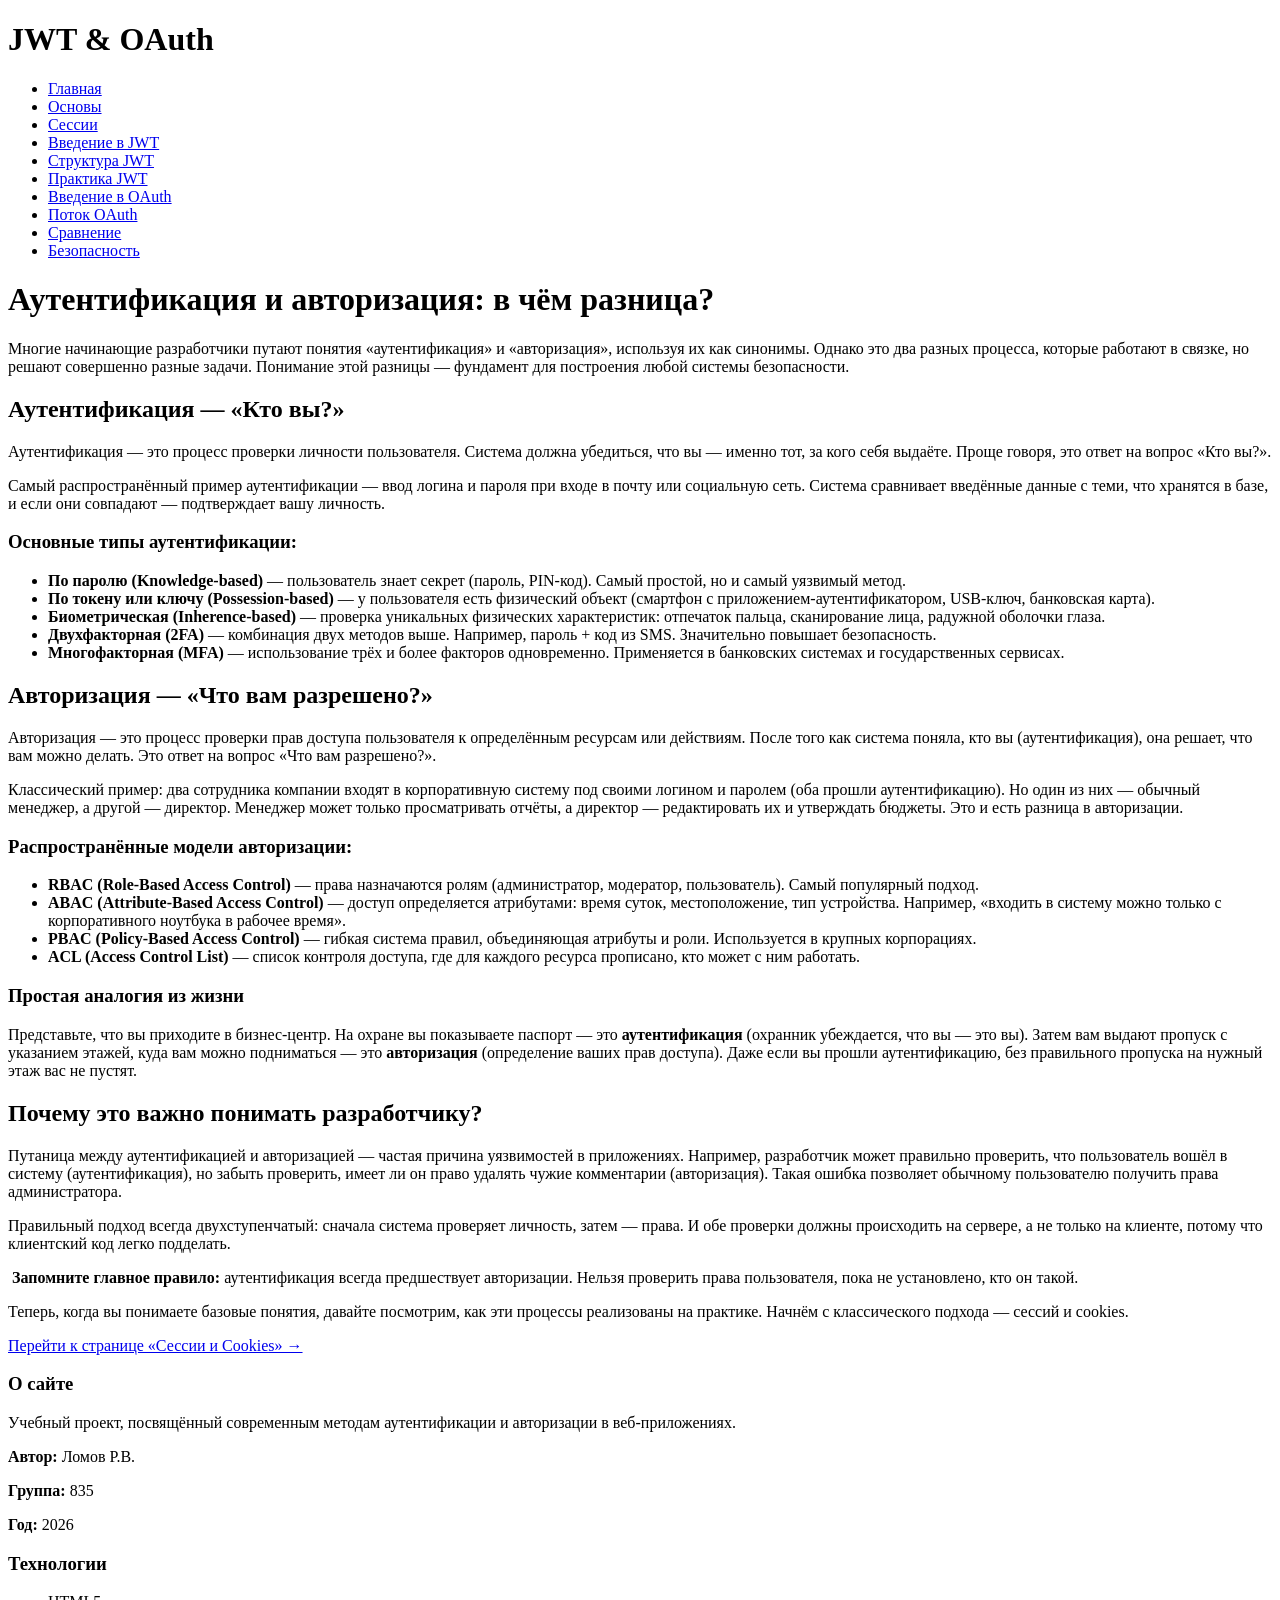
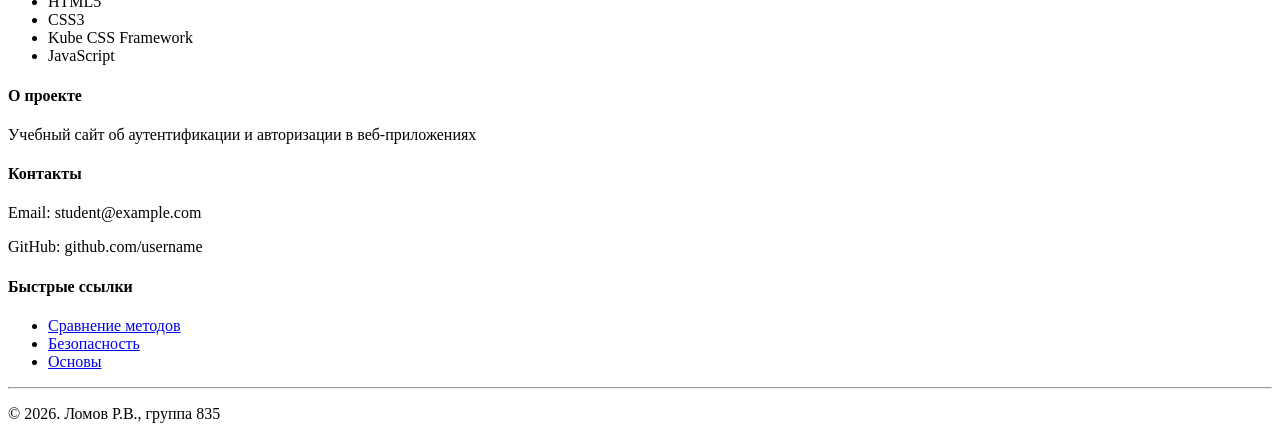
==== pages/basics.html @ 37af4cee "Add files via upload" ====
<!DOCTYPE html>
<html lang="ru">
<head>
    <meta charset="UTF-8">
    <meta name="viewport" content="width=device-width, initial-scale=1.0">
    <title>Основы: Аутентификация vs Авторизация</title>
    <!-- Фреймворк Kube -->
    <link rel="stylesheet" href="../css/kube.min.css">
    <!-- Наши кастомные стили -->
    <link rel="stylesheet" href="../css/style.css">
</head> 
<body>

    <!-- ========== ШАПКА САЙТА ========== -->
    <header class="site-header">
        <div class="container">
            <h1 class="site-logo">JWT & OAuth</h1>
            <nav class="main-nav">
                <ul class="unstyled nav-menu">
                    <li><a href="../index.html">Главная</a></li>
                    <li><a href="basics.html" class="active">Основы</a></li>
                    <li><a href="sessions.html">Сессии</a></li>
                    <li><a href="jwt-intro.html">Введение в JWT</a></li>
                    <li><a href="jwt-structure.html">Структура JWT</a></li>
                    <li><a href="jwt-practice.html">Практика JWT</a></li>
                    <li><a href="oauth-intro.html">Введение в OAuth</a></li>
                    <li><a href="oauth-flow.html">Поток OAuth</a></li>
                    <li><a href="comparison.html">Сравнение</a></li>
                    <li><a href="security.html">Безопасность</a></li>
                </ul>
            </nav>
        </div>
    </header>

    <!-- ========== ОСНОВНОЙ КОНТЕНТ ========== -->
    <div class="container">
        <div class="row">
            
            <!-- col-9 — 75% ширины (Kube) -->
            <main class="col-9">
                
                <h1>Аутентификация и авторизация: в чём разница?</h1>
                
                <p>Многие начинающие разработчики путают понятия «аутентификация» и «авторизация», используя их как синонимы. Однако это два разных процесса, которые работают в связке, но решают совершенно разные задачи. Понимание этой разницы — фундамент для построения любой системы безопасности.</p>

                <!-- h2 с классом h2 из Kube для меньшего размера -->
                <h2 class="h2">Аутентификация — «Кто вы?»</h2>
                
                <p>Аутентификация — это процесс проверки личности пользователя. Система должна убедиться, что вы — именно тот, за кого себя выдаёте. Проще говоря, это ответ на вопрос «Кто вы?».</p>
                
                <p>Самый распространённый пример аутентификации — ввод логина и пароля при входе в почту или социальную сеть. Система сравнивает введённые данные с теми, что хранятся в базе, и если они совпадают — подтверждает вашу личность.</p>

                <h3 class="h4">Основные типы аутентификации:</h3>
                
                <!-- unstyled убирает маркеры, но мы их оставим для читаемости -->
                <ul>
                    <li><strong>По паролю (Knowledge-based)</strong> — пользователь знает секрет (пароль, PIN-код). Самый простой, но и самый уязвимый метод.</li>
                    <li><strong>По токену или ключу (Possession-based)</strong> — у пользователя есть физический объект (смартфон с приложением-аутентификатором, USB-ключ, банковская карта).</li>
                    <li><strong>Биометрическая (Inherence-based)</strong> — проверка уникальных физических характеристик: отпечаток пальца, сканирование лица, радужной оболочки глаза.</li>
                    <li><strong>Двухфакторная (2FA)</strong> — комбинация двух методов выше. Например, пароль + код из SMS. Значительно повышает безопасность.</li>
                    <li><strong>Многофакторная (MFA)</strong> — использование трёх и более факторов одновременно. Применяется в банковских системах и государственных сервисах.</li>
                </ul>

                <h2 class="h2">Авторизация — «Что вам разрешено?»</h2>
                
                <p>Авторизация — это процесс проверки прав доступа пользователя к определённым ресурсам или действиям. После того как система поняла, кто вы (аутентификация), она решает, что вам можно делать. Это ответ на вопрос «Что вам разрешено?».</p>
                
                <p>Классический пример: два сотрудника компании входят в корпоративную систему под своими логином и паролем (оба прошли аутентификацию). Но один из них — обычный менеджер, а другой — директор. Менеджер может только просматривать отчёты, а директор — редактировать их и утверждать бюджеты. Это и есть разница в авторизации.</p>

                <h3 class="h4">Распространённые модели авторизации:</h3>
                
                <ul>
                    <li><strong>RBAC (Role-Based Access Control)</strong> — права назначаются ролям (администратор, модератор, пользователь). Самый популярный подход.</li>
                    <li><strong>ABAC (Attribute-Based Access Control)</strong> — доступ определяется атрибутами: время суток, местоположение, тип устройства. Например, «входить в систему можно только с корпоративного ноутбука в рабочее время».</li>
                    <li><strong>PBAC (Policy-Based Access Control)</strong> — гибкая система правил, объединяющая атрибуты и роли. Используется в крупных корпорациях.</li>
                    <li><strong>ACL (Access Control List)</strong> — список контроля доступа, где для каждого ресурса прописано, кто может с ним работать.</li>
                </ul>

                <!-- bg-highlight — светло-голубой фон (Kube) -->
                <div class="info-box bg-highlight">
                    <h3 class="h5">Простая аналогия из жизни</h3>
                    <p>Представьте, что вы приходите в бизнес-центр. На охране вы показываете паспорт — это <strong>аутентификация</strong> (охранник убеждается, что вы — это вы). Затем вам выдают пропуск с указанием этажей, куда вам можно подниматься — это <strong>авторизация</strong> (определение ваших прав доступа). Даже если вы прошли аутентификацию, без правильного пропуска на нужный этаж вас не пустят.</p>
                </div>

                <h2 class="h2">Почему это важно понимать разработчику?</h2>
                
                <p>Путаница между аутентификацией и авторизацией — частая причина уязвимостей в приложениях. Например, разработчик может правильно проверить, что пользователь вошёл в систему (аутентификация), но забыть проверить, имеет ли он право удалять чужие комментарии (авторизация). Такая ошибка позволяет обычному пользователю получить права администратора.</p>
                
                <p>Правильный подход всегда двухступенчатый: сначала система проверяет личность, затем — права. И обе проверки должны происходить на сервере, а не только на клиенте, потому что клиентский код легко подделать.</p>

                <!-- message error — красный блок предупреждения (Kube) -->
                <div class="message error">
                    <strong>️ Запомните главное правило:</strong> аутентификация всегда предшествует авторизации. Нельзя проверить права пользователя, пока не установлено, кто он такой.
                </div>

                <p>Теперь, когда вы понимаете базовые понятия, давайте посмотрим, как эти процессы реализованы на практике. Начнём с классического подхода — сессий и cookies.</p>
                
                <!-- button primary — синяя кнопка (Kube) -->
                <p><a href="sessions.html" class="button primary">Перейти к странице «Сессии и Cookies» →</a></p>
                
            </main>

            <!-- col-3 — 25% ширины (Kube) -->
            <aside class="col-3 sidebar">
                
                <div class="sidebar-block">
                    <h3 class="h5">О сайте</h3>
                    <p class="small">Учебный проект, посвящённый современным методам аутентификации и авторизации в веб-приложениях.</p>
                    <p class="small"><strong>Автор:</strong> Ломов Р.В.</p>
                    <p class="small"><strong>Группа:</strong> 835</p>
                    <p class="small"><strong>Год:</strong> 2026</p>
                </div>

                <div class="sidebar-block">
                    <h3 class="h5">Технологии</h3>
                    <ul class="unstyled sidebar-nav">
                        <li>HTML5</li>
                        <li>CSS3</li>
                        <li>Kube CSS Framework</li>
                        <li>JavaScript</li>
                    </ul>
                </div>
                
            </aside>

        </div>
    </div>

    <!-- ========== ПОДВАЛ САЙТА ========== -->
    <footer class="site-footer">
        <div class="container">
            <div class="row">
                <div class="col-4">
                    <h4>О проекте</h4>
                    <p>Учебный сайт об аутентификации и авторизации в веб-приложениях</p>
                </div>
                <div class="col-4">
                    <h4>Контакты</h4>
                    <p>Email: student@example.com</p>
                    <p>GitHub: github.com/username</p>
                </div>
                <div class="col-4">
                    <h4>Быстрые ссылки</h4>
                    <ul class="unstyled">
                        <li><a href="comparison.html">Сравнение методов</a></li>
                        <li><a href="security.html">Безопасность</a></li>
                        <li><a href="basics.html">Основы</a></li>
                    </ul>
                </div>
            </div>
            <hr>
            <p class="text-center small">&copy; 2026. Ломов Р.В., группа 835</p>
        </div>
    </footer>

    <script src="../js/main.js"></script>

</body>
</html>
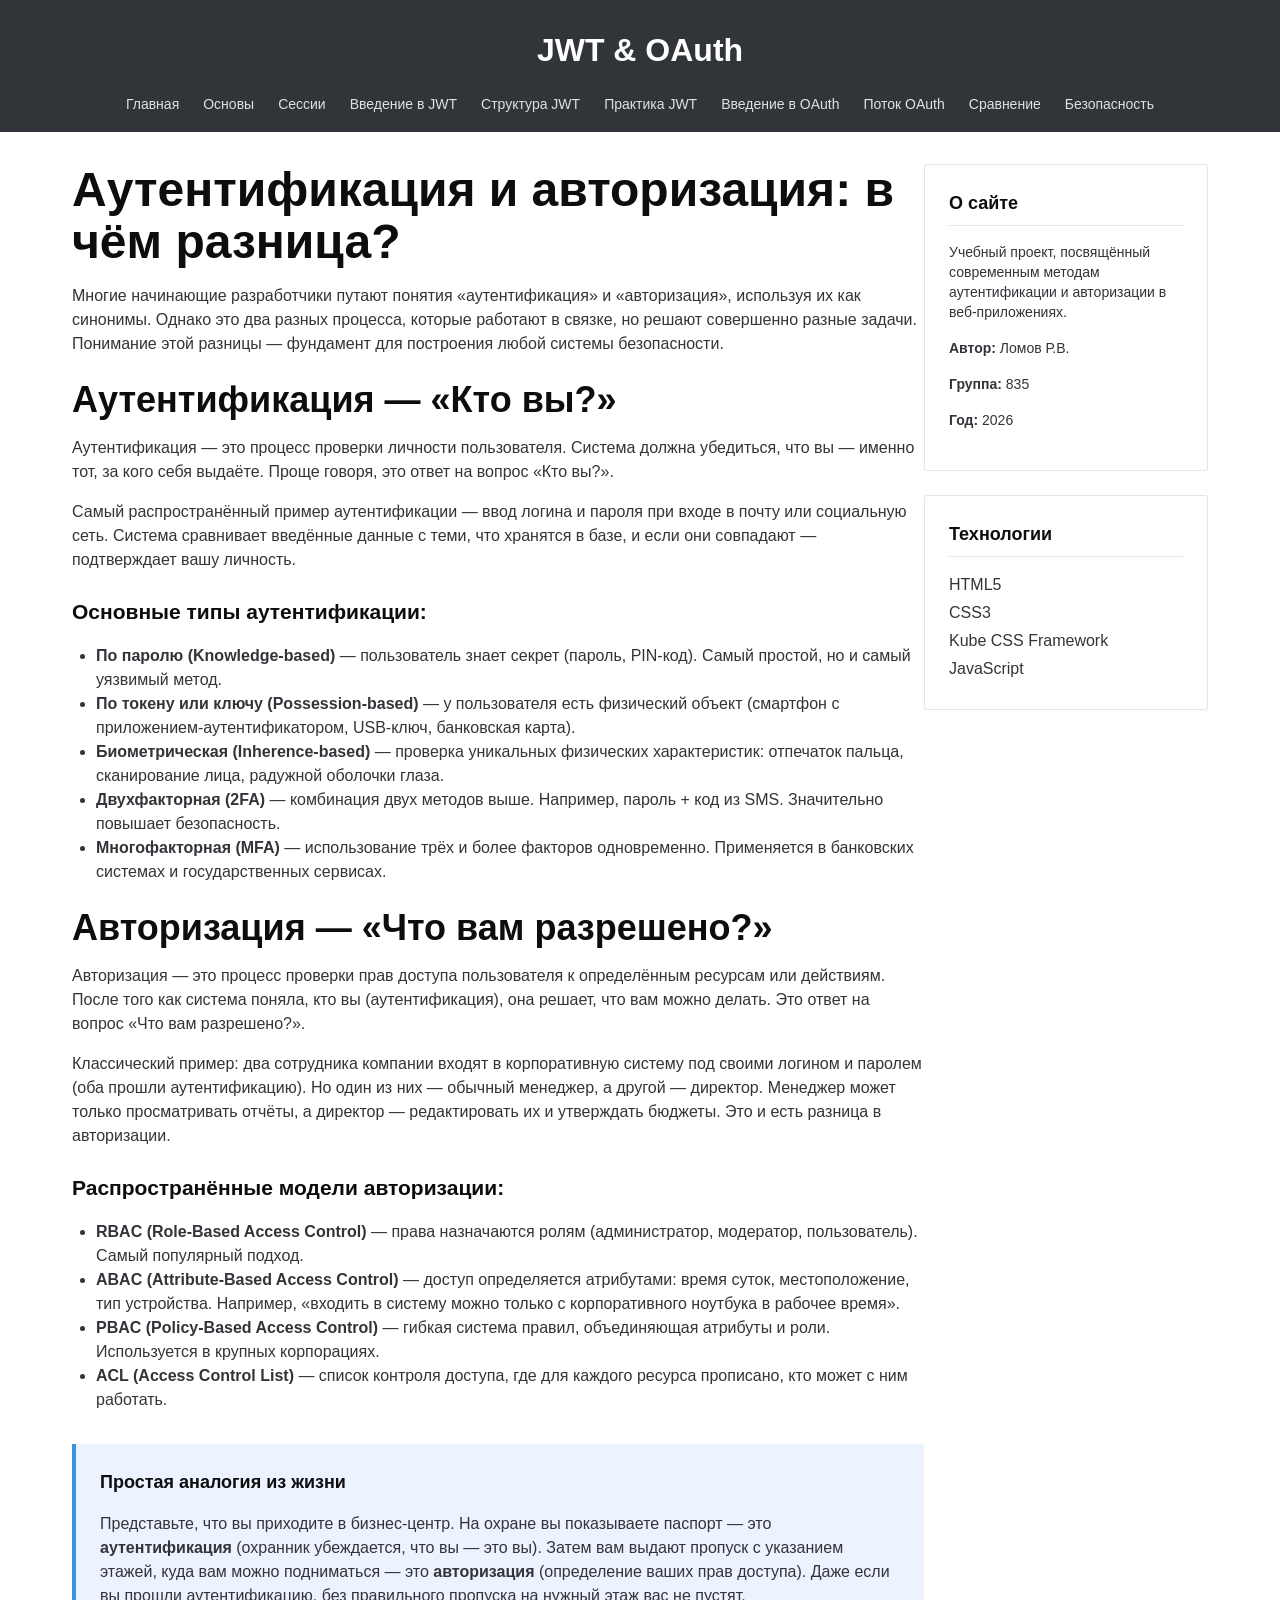
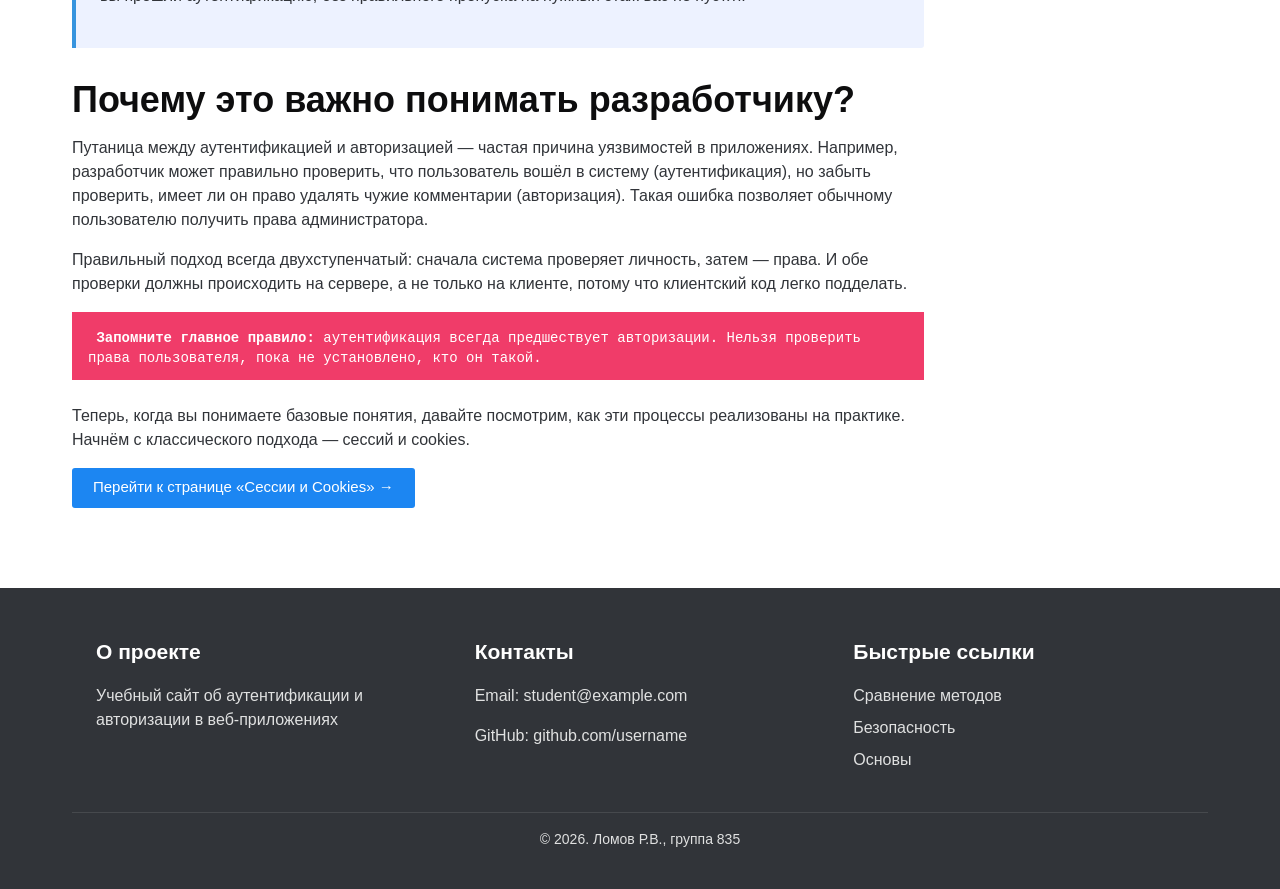
==== commit 7c2bd921: "Add files via upload" ====
--- a/pages/basics.html
+++ b/pages/basics.html
@@ -15,10 +15,18 @@
     <header class="site-header">
         <div class="container">
             <h1 class="site-logo">JWT & OAuth</h1>
-            <nav class="main-nav">
+            
+            <!-- Кнопка бургер-меню (видна только на мобильных) -->
+            <button class="menu-toggle" id="menuToggle" aria-label="Меню">
+                <span></span>
+                <span></span>
+                <span></span>
+            </button>
+            
+            <nav class="main-nav" id="mainNav">
                 <ul class="unstyled nav-menu">
                     <li><a href="../index.html">Главная</a></li>
-                    <li><a href="basics.html" class="active">Основы</a></li>
+                    <li><a href="basics.html">Основы</a></li>
                     <li><a href="sessions.html">Сессии</a></li>
                     <li><a href="jwt-intro.html">Введение в JWT</a></li>
                     <li><a href="jwt-structure.html">Структура JWT</a></li>
--- a/css/kube.min.css
+++ b/css/kube.min.css
@@ -0,0 +1 @@
+.button,body,button,h1,h1.title,h2,h3,h4,h5,h6{font-family:Arial,"Helvetica Neue",Helvetica,sans-serif}hr,iframe{border:none}cite,figcaption,var{opacity:.6}figure pre,kbd{border:1px solid rgba(0,0,0,.1)}.dropdown ul,nav ol,nav ul,ul.unstyled,ul.unstyled ul{list-style:none}audio,img,table,video{max-width:100%}input,select,td.align-middle,textarea,tr.align-middle td{vertical-align:middle}html{box-sizing:border-box}*,:after,:before{box-sizing:inherit}*{margin:0;padding:0;outline:0;-webkit-overflow-scrolling:touch}img,video{height:auto}svg{max-height:100%}::-moz-focus-inner{border:0;padding:0}input[type=radio],input[type=checkbox]{vertical-align:middle;position:relative;bottom:.15rem;font-size:115%;margin-right:3px}input[type=search]{-webkit-appearance:textfield}.button,button,select{-webkit-appearance:none}input[type=search]::-webkit-search-cancel-button,input[type=search]::-webkit-search-decoration{-webkit-appearance:none}.inverted{color:#fff}.error{color:#f03c69}.success{color:#35beb1}.warning{color:#f7ba45}.focus{color:#1c86f2}.aluminum{color:#f8f8f8}.silver{color:#e0e1e1}.lightgray{color:#d4d4d4}.gray{color:#bdbdbd}.midgray{color:#676b72}.darkgray,body{color:#313439}.bg-black{background-color:#0d0d0e}.bg-inverted{background-color:#fff}.bg-error{background-color:#f03c69}.bg-success{background-color:#35beb1}.bg-warning{background-color:#f7ba45}.bg-focus{background-color:#1c86f2}.bg-aluminum{background-color:#f8f8f8}.bg-silver{background-color:#e0e1e1}.bg-lightgray{background-color:#d4d4d4}.bg-gray{background-color:#bdbdbd}.bg-midgray{background-color:#676b72}.bg-darkgray{background-color:#313439}.bg-highlight{background-color:#edf2ff}body,html{font-size:16px;line-height:24px}body{background-color:transparent}a{color:#3794de}a:hover{color:#f03c69}h1,h1.title,h2,h3,h4,h5,h6{font-weight:700;color:#0d0d0e;text-rendering:optimizeLegibility;margin-bottom:16px}.message,.monospace,code,kbd,pre,samp,var{font-family:Consolas,Monaco,"Courier New",monospace}h1.title{font-size:60px;line-height:64px;margin-bottom:8px}.h1,h1{font-size:48px;line-height:52px}.h2,h2{font-size:36px;line-height:40px}.h3,.h4,h3,h4{line-height:32px}.h3,h3{font-size:24px}.h4,h4{font-size:21px}.h5,h5{font-size:18px;line-height:28px}.h6,h6{font-size:16px;line-height:24px}.h1 a,.h2 a,.h3 a,.h4 a,.h5 a,.h6 a,h1 a,h2 a,h3 a,h4 a,h5 a,h6 a{color:inherit}blockquote+h2,blockquote+h3,blockquote+h4,blockquote+h5,blockquote+h6,dl+h2,dl+h3,dl+h4,dl+h5,dl+h6,figure+h2,figure+h3,figure+h4,figure+h5,figure+h6,form+h2,form+h3,form+h4,form+h5,form+h6,hr+h2,hr+h3,hr+h4,hr+h5,hr+h6,ol+h2,ol+h3,ol+h4,ol+h5,ol+h6,p+h2,p+h3,p+h4,p+h5,p+h6,pre+h2,pre+h3,pre+h4,pre+h5,pre+h6,table+h2,table+h3,table+h4,table+h5,table+h6,ul+h2,ul+h3,ul+h4,ul+h5,ul+h6{margin-top:24px}ol,ol ol,ol ul,ul,ul ol,ul ul{margin:0 0 0 24px}ol ol li{list-style-type:lower-alpha}ol ol ol li{list-style-type:lower-roman}nav ol,nav ul{margin:0}dd,nav ol ol,nav ol ul,nav ul ol,nav ul ul{margin-left:24px}dl dt{font-weight:700}address,blockquote,dl,fieldset,figure,form,hr,ol,p,pre,table,ul{margin-bottom:16px}hr{border-bottom:1px solid rgba(0,0,0,.1);margin-top:-1px}blockquote{padding-left:1rem;border-left:4px solid rgba(0,0,0,.1);font-style:italic;color:rgba(49,52,57,.65)}blockquote p{margin-bottom:.5rem}cite,code,figcaption,kbd,mark,pre,samp,small,time,var{font-size:87.5%}abbr[title],dfn[title]{border-bottom:1px dotted rgba(0,0,0,.5);cursor:help}var{font-style:normal}code,kbd,mark,samp{position:relative;top:-1px;padding:4px 4px 2px;display:inline-block;line-height:1;color:rgba(49,52,57,.85)}code{background:#e0e1e1}mark{background:#f7ba45}samp{color:#fff;background:#1c86f2}sub,sup{font-size:x-small;line-height:0;margin-left:1rem/4;position:relative}.small,.smaller,pre,pre code{line-height:20px}sup{top:0}sub{bottom:1px}pre,pre code{background:#f8f8f8;padding:0;top:0;display:block;color:rgba(49,52,57,.85);overflow:none;white-space:pre-wrap}pre,td,th{padding:1rem}.black,a.muted{color:#0d0d0e}figure figcaption{position:relative;top:-1rem/2}figure pre{background:0 0;border-radius:4px}figure .video-container,figure pre{margin-bottom:8px}.text-left{text-align:left}.label.badge,.text-center{text-align:center}.text-right{text-align:right}ul.unstyled{margin-left:0}.upper{text-transform:uppercase}.lower{text-transform:lowercase}.italic{font-style:italic!important}.strong{font-weight:700!important}.normal{font-weight:400!important}.muted{opacity:.55}a.muted:hover{opacity:1}.smaller{font-size:12px}.small{font-size:14px}.big{font-size:18px;line-height:28px}.large{font-size:20px;line-height:32px}.end{margin-bottom:0!important}.highlight{background-color:#edf2ff}.nowrap,.nowrap td{white-space:nowrap}@media (min-width:768px) and (max-width:1024px){.columns-2,.columns-3,.columns-4{column-gap:24px}.columns-2{column-count:2}.columns-3{column-count:3}.columns-4{column-count:4}}.row{display:flex;flex-direction:row;flex-wrap:wrap}.row.gutters,.row.gutters>.row{margin-left:-2%}@media (max-width:768px){.row{flex-direction:column;flex-wrap:nowrap}.row.gutters,.row.gutters>.row{margin-left:0}}.row.gutters>.col,.row.gutters>.row>.col{margin-left:2%}@media (max-width:768px){.row.gutters>.col,.row.gutters>.row>.col{margin-left:0}}.row.around{justify-content:space-around}.row.between{justify-content:space-between}.row.auto .col{flex-grow:1}.col-1{width:8.33333%}.offset-1{margin-left:8.33333%}.col-2{width:16.66667%}.offset-2{margin-left:16.66667%}.col-3{width:25%}.offset-3{margin-left:25%}.col-4{width:33.33333%}.offset-4{margin-left:33.33333%}.col-5{width:41.66667%}.offset-5{margin-left:41.66667%}.col-6{width:50%}.offset-6{margin-left:50%}.col-7{width:58.33333%}.offset-7{margin-left:58.33333%}.col-8{width:66.66667%}.offset-8{margin-left:66.66667%}.col-9{width:75%}.offset-9{margin-left:75%}.col-10{width:83.33333%}.offset-10{margin-left:83.33333%}.col-11{width:91.66667%}.offset-11{margin-left:91.66667%}.col-12{width:100%}.offset-12{margin-left:100%}.gutters>.col-1{width:calc(8.33333% - 2%)}.gutters>.offset-1{margin-left:calc(8.33333% + 2%)!important}.gutters>.col-2{width:calc(16.66667% - 2%)}.gutters>.offset-2{margin-left:calc(16.66667% + 2%)!important}.gutters>.col-3{width:calc(25% - 2%)}.gutters>.offset-3{margin-left:calc(25% + 2%)!important}.gutters>.col-4{width:calc(33.33333% - 2%)}.gutters>.offset-4{margin-left:calc(33.33333% + 2%)!important}.gutters>.col-5{width:calc(41.66667% - 2%)}.gutters>.offset-5{margin-left:calc(41.66667% + 2%)!important}.gutters>.col-6{width:calc(50% - 2%)}.gutters>.offset-6{margin-left:calc(50% + 2%)!important}.gutters>.col-7{width:calc(58.33333% - 2%)}.gutters>.offset-7{margin-left:calc(58.33333% + 2%)!important}.gutters>.col-8{width:calc(66.66667% - 2%)}.gutters>.offset-8{margin-left:calc(66.66667% + 2%)!important}.gutters>.col-9{width:calc(75% - 2%)}.gutters>.offset-9{margin-left:calc(75% + 2%)!important}.gutters>.col-10{width:calc(83.33333% - 2%)}.gutters>.offset-10{margin-left:calc(83.33333% + 2%)!important}.gutters>.col-11{width:calc(91.66667% - 2%)}.gutters>.offset-11{margin-left:calc(91.66667% + 2%)!important}.gutters>.col-12{width:calc(100% - 2%)}.gutters>.offset-12{margin-left:calc(100% + 2%)!important}.first{order:-1}.last{order:1}@media (max-width:768px){[class*=' offset-'],[class^=offset-]{margin-left:0}.row .col{margin-left:0;width:100%}.row.gutters .col{margin-bottom:16px}.first-sm{order:-1}.last-sm{order:1}}table{border-collapse:collapse;border-spacing:0;width:100%;empty-cells:show;font-size:15px;line-height:24px}table caption{text-align:left;font-size:14px;font-weight:500;color:#676b72}legend,th{font-weight:700}th{text-align:left;vertical-align:bottom}td{vertical-align:top}td,th{border-bottom:1px solid rgba(0,0,0,.05)}td:first-child,th:first-child{padding-left:0}td:last-child,th:last-child{padding-right:0}tfoot td,tfoot th{color:rgba(49,52,57,.5)}table.bordered td,table.bordered th{border:1px solid rgba(0,0,0,.05)}table.striped tr:nth-child(odd) td{background:#f8f8f8}table.bordered td:first-child,table.bordered th:first-child,table.striped td:first-child,table.striped th:first-child{padding-left:1rem}table.bordered td:last-child,table.bordered th:last-child,table.striped td:last-child,table.striped th:last-child{padding-right:1rem}table.unstyled td,table.unstyled th{border:none;padding:0}fieldset{font-family:inherit;border:1px solid rgba(0,0,0,.1);padding:2rem;margin-bottom:2rem;margin-top:2rem}legend{font-size:12px;text-transform:uppercase;padding:0 1rem;margin-left:-1rem;top:2px;position:relative;line-height:0}.button i,.req,button i{position:relative;top:1px}input,select,textarea{display:block;width:100%;font-family:inherit;font-size:15px;height:40px;outline:0;background-color:#fff;border:1px solid #d4d4d4;border-radius:3px;box-shadow:none;padding:0 12px}input.small,select.small,textarea.small{height:36px;font-size:13px;padding:0 12px;border-radius:3px}input.big,select.big,textarea.big{height:48px;font-size:17px;padding:0 12px;border-radius:3px}input:focus,select:focus,textarea:focus{outline:0;background-color:#fff;border-color:#1c86f2;box-shadow:0 0 1px #1c86f2 inset}input.error,select.error,textarea.error{background-color:rgba(240,60,105,.1);border:1px solid #f583a0}input.error:focus,select.error:focus,textarea.error:focus{border-color:#f03c69;box-shadow:0 0 1px #f03c69 inset}input.success,select.success,textarea.success{background-color:rgba(53,190,177,.1);border:1px solid #6ad5cb}input.success:focus,select.success:focus,textarea.success:focus{border-color:#35beb1;box-shadow:0 0 1px #35beb1 inset}input.disabled,input:disabled,select.disabled,select:disabled,textarea.disabled,textarea:disabled{resize:none;opacity:.6;cursor:default;font-style:italic;color:rgba(0,0,0,.5)}select{background-image:url('data:image/svg+xml;utf8,<svg xmlns="http://www.w3.org/2000/svg" width="9" height="12" viewBox="0 0 9 12"><path fill="#5e6c75" d="M0.722,4.823L-0.01,4.1,4.134-.01,4.866,0.716Zm7.555,0L9.01,4.1,4.866-.01l-0.732.726ZM0.722,7.177L-0.01,7.9,4.134,12.01l0.732-.726Zm7.555,0L9.01,7.9,4.866,12.01l-0.732-.726Z"/></svg>');background-repeat:no-repeat;background-position:right 1rem center}select[multiple]{background-image:none;height:auto;padding:.5rem .75rem}textarea{height:auto;padding:8px 12px;line-height:24px;vertical-align:top}input[type=file]{width:auto;border:none;padding:0;height:auto;background:0 0;box-shadow:none;display:inline-block}input.search,input[type=search]{background-repeat:no-repeat;background-position:8px 53%;background-image:url('data:image/svg+xml;utf8,<svg xmlns="http://www.w3.org/2000/svg" width="16" height="16" viewBox="0 0 16 16"><path fill="#000" fill-opacity="0.4" d="M14.891,14.39l-0.5.5a0.355,0.355,0,0,1-.5,0L9.526,10.529a5.3,5.3,0,1,1,2.106-4.212,5.268,5.268,0,0,1-1.1,3.21l4.362,4.362A0.354,0.354,0,0,1,14.891,14.39ZM6.316,2.418a3.9,3.9,0,1,0,3.9,3.9A3.9,3.9,0,0,0,6.316,2.418Z"/></svg>');padding-left:32px}input[type=radio],input[type=checkbox]{display:inline-block;width:auto;height:auto;padding:0}label{display:block;color:#313439;margin-bottom:4px;font-size:15px}label .desc,label .error,label .success,label.checkbox{text-transform:none;font-weight:400}label.checkbox{font-size:16px;line-height:24px;cursor:pointer;color:inherit}.button,.desc,.message,button{line-height:20px}label.checkbox input{margin-top:0}.form-checkboxes label.checkbox{display:inline-block;margin-right:16px}.req{font-weight:700;color:#f03c69;font-size:110%}.desc{color:rgba(49,52,57,.5);font-size:12px}span.desc{margin-left:4px}div.desc{margin-top:4px;margin-bottom:-8px}.form-buttons .button,.form-buttons button{margin-right:8px}.form-item,form{margin-bottom:2rem}.form .row:last-child .form-item,.form>.form-item:last-child{margin-bottom:0}.form span.error,.form span.success{font-size:12px;line-height:20px;margin-left:4px}.form-inline input,.form-inline select,.form-inline textarea{display:inline-block;width:auto}.append,.prepend{display:flex}.append input,.prepend input{flex:1}.append .button,.append span,.prepend .button,.prepend span{flex-shrink:0}.append span,.prepend span{display:flex;flex-direction:column;justify-content:center;font-weight:400;border:1px solid #d4d4d4;background-color:#f8f8f8;padding:0 .875rem;color:rgba(0,0,0,.5);font-size:12px;white-space:nowrap}.button,.label,button{display:inline-block;font-weight:500;text-decoration:none;vertical-align:middle}.prepend input{border-radius:0 3px 3px 0}.prepend .button{margin-right:-1px;border-radius:3px 0 0 3px!important}.append input,.prepend span{border-radius:3px 0 0 3px}.prepend span{border-right:none}.append .button{margin-left:-1px;border-radius:0 3px 3px 0!important}.append span{border-left:none;border-radius:0 3px 3px 0}.button,button{font-size:15px;color:#fff;background-color:#1c86f2;border-radius:3px;min-height:40px;padding:8px 20px;cursor:pointer;border:1px solid transparent}.button i,button i{margin:0 2px}.fixed,.no-scroll{position:fixed;top:0;left:0}input[type=submit]{width:auto}.button:hover,button:hover{outline:0;text-decoration:none;color:#fff;background-color:#4ca0f5}.button.disabled,.button:disabled{cursor:default;font-style:normal;color:rgba(255,255,255,.7);background-color:rgba(28,134,242,.7)}.breadcrumbs li.active a,.pagination li.active a,.pagination span{cursor:text}.button.small{font-size:13px;min-height:36px;padding:6px 20px;border-radius:3px}.button.big{font-size:17px;min-height:48px;padding:13px 24px;border-radius:3px}.button.large{font-size:19px;min-height:56px;padding:20px 36px;border-radius:3px}.button.outline{background:0 0;border-width:2px;border-color:#1c86f2;color:#1c86f2}.button.outline:hover{background:0 0;color:rgba(28,134,242,.6);border-color:rgba(28,134,242,.5)}.button.outline.disabled,.button.outline:disabled{background:0 0;color:rgba(28,134,242,.7);border-color:rgba(28,134,242,.5)}.button.inverted,.button.inverted:hover{color:#000;background-color:#fff}.button.inverted.disabled,.button.inverted:disabled{color:rgba(0,0,0,.7);background-color:rgba(255,255,255,.7)}.button.inverted.outline{background:0 0;color:#fff;border-color:#fff}.button.inverted.outline:hover{color:rgba(255,255,255,.6);border-color:rgba(255,255,255,.5)}.button.inverted.outline.disabled,.button.inverted.outline:disabled{background:0 0;color:rgba(255,255,255,.7);border-color:rgba(255,255,255,.5)}.button.inverted:hover{opacity:.7}.button.round{border-radius:56px}.button.raised{box-shadow:0 1px 3px rgba(0,0,0,.3)}.button.upper{text-transform:uppercase;letter-spacing:.04em;font-size:13px}.button.upper.small{font-size:11px}.button.upper.big{font-size:13px}.button.upper.large{font-size:15px}.button.secondary{color:#fff;background-color:#313439}.button.secondary:hover{color:#fff;background-color:#606670}.button.secondary.disabled,.button.secondary:disabled{color:rgba(255,255,255,.7);background-color:rgba(49,52,57,.7)}.button.secondary.outline{background:0 0;color:#313439;border-color:#313439}.button.secondary.outline:hover{color:rgba(49,52,57,.6);border-color:rgba(49,52,57,.5)}.button.secondary.outline.disabled,.button.secondary.outline:disabled{background:0 0;color:rgba(49,52,57,.7);border-color:rgba(49,52,57,.5)}.label{font-size:13px;background:#e0e1e1;line-height:18px;padding:0 10px;color:#313439;border:1px solid transparent;border-radius:4px}.label a,.label a:hover{color:inherit;text-decoration:none}.label.big{font-size:14px;line-height:24px;padding:0 12px}.label.tag,.label.upper{text-transform:uppercase;font-size:11px}.label.outline{background:0 0;border-color:#bdbdbd}.label.badge{border-radius:64px;padding:0 6px}.label.badge.big{padding:0 8px}.label.tag{padding:0;background:0 0;border:none}.label.tag.big{font-size:13px}.label.success{background:#35beb1;color:#fff}.label.success.outline,.label.success.tag{background:0 0;border-color:#35beb1;color:#35beb1}.label.error{background:#f03c69;color:#fff}.label.error.outline,.label.error.tag{background:0 0;border-color:#f03c69;color:#f03c69}.label.warning{background:#f7ba45;color:#0d0d0e}.label.warning.outline,.label.warning.tag{background:0 0;border-color:#f7ba45;color:#f7ba45}.label.focus{background:#1c86f2;color:#fff}.label.focus.outline,.label.focus.tag{background:0 0;border-color:#1c86f2;color:#1c86f2}.label.black{background:#0d0d0e;color:#fff}.label.black.outline,.label.black.tag{background:0 0;border-color:#0d0d0e;color:#0d0d0e}.label.inverted{background:#fff;color:#0d0d0e}.label.inverted.outline,.label.inverted.tag{background:0 0;border-color:#fff;color:#fff}.breadcrumbs{font-size:14px;margin-bottom:24px}.breadcrumbs ul{display:flex;align-items:center}.breadcrumbs.push-center ul{justify-content:center}.breadcrumbs a,.breadcrumbs span{font-style:normal;padding:0 10px;display:inline-block;white-space:nowrap}.breadcrumbs li:after{display:inline-block;content:'/';color:rgba(0,0,0,.3)}.breadcrumbs li.active a,.pagination a{text-decoration:none;color:#313439}.breadcrumbs li:last-child:after{display:none}.breadcrumbs li:first-child a,.breadcrumbs li:first-child span{padding-left:0}.pagination{margin:24px 0;font-size:14px}.close,.pagination.upper{font-size:12px}.pagination ul{display:flex;margin:0}.pagination.align-center ul{justify-content:center}.pagination a,.pagination span{border-radius:3px;display:inline-block;padding:8px 12px;line-height:1;white-space:nowrap;border:1px solid transparent}.pagination a:hover,.pagination li.active a,.pagination span{color:rgba(0,0,0,.5);border-color:#e0e1e1}.pager span{line-height:24px}.pager a,.pager span{padding-left:16px;padding-right:16px;border-radius:64px;border-color:rgba(0,0,0,.1)}.pager li{flex-basis:50%}.pager li.next{text-align:right}.pager.align-center li{flex-basis:auto;margin-left:4px;margin-right:4px}.pager.flat a,.pager.flat span{border:none;display:block;padding:0}.pager.flat a{font-weight:700}.pager.flat a:hover{background:0 0;text-decoration:underline}@media (max-width:768px){.pager.flat ul{flex-direction:column}.pager.flat li{flex-basis:100%;margin-bottom:8px;text-align:left}}@font-face{font-family:Kube;src:url([data-uri]) format("truetype");font-weight:400;font-style:normal}.caret,.close,[class*=" kube-"],[class^=kube-]{font-family:Kube!important;speak:none;font-style:normal;font-weight:400;font-variant:normal;text-transform:none;line-height:1;-webkit-font-smoothing:antialiased;-moz-osx-font-smoothing:grayscale}.kube-calendar:before{content:"\e900"}.caret.down:before,.kube-caret-down:before{content:"\e901"}.caret.left:before,.kube-caret-left:before{content:"\e902"}.caret.right:before,.kube-caret-right:before{content:"\e903"}.caret.up:before,.kube-caret-up:before{content:"\e904"}.close:before,.kube-close:before{content:"\e905"}.kube-menu:before{content:"\e906"}.kube-search:before{content:"\e907"}.gutters .column.push-left,.push-left{margin-right:auto}.gutters .column.push-right,.push-right{margin-left:auto}.gutters .column.push-center,.push-center{margin-left:auto;margin-right:auto}.gutters .column.push-middle,.push-middle{margin-top:auto;margin-bottom:auto}.push-bottom{margin-top:auto}.align-middle{align-items:center}.align-right{justify-content:flex-end}.align-center{justify-content:center}.float-right{float:right}.float-left{float:left}.fixed{z-index:100;width:100%}.w5{width:5%}.w10{width:10%}.w15{width:15%}.w20{width:20%}.w25{width:25%}.w30{width:30%}.w35{width:35%}.w40{width:40%}.w45{width:45%}.w50{width:50%}.w55{width:55%}.w60{width:60%}.w65{width:65%}.w70{width:70%}.w75{width:75%}.w80{width:80%}.w85{width:85%}.w90{width:90%}.w95{width:95%}.w100{width:100%}.w-auto{width:auto}.w-small{width:480px}.w-medium{width:600px}.w-big{width:740px}.w-large{width:840px}.max-w5{max-width:5%}.max-w10{max-width:10%}.max-w15{max-width:15%}.max-w20{max-width:20%}.max-w25{max-width:25%}.max-w30{max-width:30%}.max-w35{max-width:35%}.max-w40{max-width:40%}.max-w45{max-width:45%}.max-w50{max-width:50%}.max-w55{max-width:55%}.max-w60{max-width:60%}.max-w65{max-width:65%}.max-w70{max-width:70%}.max-w75{max-width:75%}.max-w80{max-width:80%}.max-w85{max-width:85%}.max-w90{max-width:90%}.max-w95{max-width:95%}.max-w100{max-width:100%}.max-w-small{max-width:480px}.max-w-medium{max-width:600px}.max-w-big{max-width:740px}.max-w-large{max-width:840px}.min-w5{min-width:5%}.min-w10{min-width:10%}.min-w15{min-width:15%}.min-w20{min-width:20%}.min-w25{min-width:25%}.min-w30{min-width:30%}.min-w35{min-width:35%}.min-w40{min-width:40%}.min-w45{min-width:45%}.min-w50{min-width:50%}.min-w55{min-width:55%}.min-w60{min-width:60%}.min-w65{min-width:65%}.min-w70{min-width:70%}.min-w75{min-width:75%}.min-w80{min-width:80%}.min-w85{min-width:85%}.min-w90{min-width:90%}.min-w95{min-width:95%}.min-w100{min-width:100%}.h25{height:25%}.h50{height:50%}.h100{height:100%}.group:after{content:'';display:table;clear:both}.flex{display:flex}@media (max-width:768px){.gutters .column.push-left-sm,.push-left-sm{margin-left:0}.gutters .column.push-center-sm,.push-center-sm{margin-left:auto;margin-right:auto}.push-top-sm{margin-top:0}.align-left-sm{justify-content:flex-start}.float-left,.float-right{float:none}.w-auto-sm{width:auto}.w-big,.w-large,.w-medium,.w-small,.w100-sm{width:100%}.max-w-auto-sm,.max-w-big,.max-w-large,.max-w-medium,.max-w-small{max-width:auto}.flex-column-sm{flex-direction:column}.flex-w100-sm{flex:0 0 100%}}@media (max-width:768px) and (max-width:768px){.flex-w100-sm{flex:0 0 100%!important}}.invisible{visibility:hidden}.visible{visibility:visible}.display-block{display:block}.hide{display:none!important}@media (max-width:768px){.hide-sm{display:none!important}}@media (min-width:768px){.show-sm{display:none!important}}@media print{.hide-print{display:none!important}.show-print{display:block!important}}.caret,.close{display:inline-block}.no-scroll{overflow:hidden;width:100%;height:100%!important}.scrollbar-measure{position:absolute;top:-9999px;width:50px;height:50px;overflow:scroll}.dropdown,.slideDown,.slideUp{overflow:hidden}.video-container{height:0;padding-bottom:56.25%;position:relative;margin-bottom:16px}.video-container embed,.video-container iframe,.video-container object{position:absolute;top:0;left:0;width:100%!important;height:100%!important}.close{min-height:16px;min-width:16px;line-height:16px;vertical-align:middle;text-align:center;opacity:.6}.close:hover{opacity:1}.close.small{font-size:8px}.close.big{font-size:18px}.close.white{color:#fff}.button .caret{margin-right:-8px}.overlay{position:fixed;z-index:200;top:0;left:0;right:0;bottom:0;background-color:rgba(255,255,255,.95)}.overlay>.close{position:fixed;top:1rem;right:1rem}@media print{blockquote,img,pre,tr{page-break-inside:avoid}*{background:0 0!important;color:#000!important;box-shadow:none!important;text-shadow:none!important}a,a:visited{text-decoration:underline}blockquote,pre{border:1px solid #999}h2,h3,p{orphans:3;widows:3}thead{display:table-header-group}img{max-width:100%!important}h2,h3,h4{page-break-after:avoid}@page{margin:.5cm}}.dropdown,.modal{box-shadow:0 10px 25px rgba(0,0,0,.15)}@keyframes slideUp{to{height:0;padding-top:0;padding-bottom:0}}@keyframes slideDown{from{height:0;padding-top:0;padding-bottom:0}}@keyframes fadeIn{from{opacity:0}to{opacity:1}}@keyframes fadeOut{from{opacity:1}to{opacity:0}}@keyframes flipIn{from{opacity:0;transform:scaleY(0)}to{opacity:1;transform:scaleY(1)}}@keyframes flipOut{from{opacity:1;transform:scaleY(1)}to{opacity:0;transform:scaleY(0)}}@keyframes zoomIn{from{opacity:0;transform:scale3d(.3,.3,.3)}50%{opacity:1}}@keyframes zoomOut{from{opacity:1}50%{opacity:0;transform:scale3d(.3,.3,.3)}to{opacity:0}}@keyframes slideInRight{from{transform:translate3d(100%,0,0);visibility:visible}to{transform:translate3d(0,0,0)}}@keyframes slideInLeft{from{transform:translate3d(-100%,0,0);visibility:visible}to{transform:translate3d(0,0,0)}}@keyframes slideInDown{from{transform:translate3d(0,-100%,0);visibility:visible}to{transform:translate3d(0,0,0)}}@keyframes slideOutLeft{from{transform:translate3d(0,0,0)}to{visibility:hidden;transform:translate3d(-100%,0,0)}}@keyframes slideOutRight{from{transform:translate3d(0,0,0)}to{visibility:hidden;transform:translate3d(100%,0,0)}}@keyframes slideOutUp{from{transform:translate3d(0,0,0)}to{visibility:hidden;transform:translate3d(0,-100%,0)}}@keyframes rotate{from{transform:rotate(0)}to{transform:rotate(360deg)}}@keyframes pulse{from,to{transform:scale3d(1,1,1)}50%{transform:scale3d(1.03,1.03,1.03)}}@keyframes shake{15%{transform:translateX(.5rem)}30%{transform:translateX(-.4rem)}45%{transform:translateX(.3rem)}60%{transform:translateX(-.2rem)}75%{transform:translateX(.1rem)}90%{transform:translateX(0)}}.fadeIn{animation:fadeIn 250ms}.fadeOut{animation:fadeOut 250ms}.zoomIn{animation:zoomIn .2s}.zoomOut{animation:zoomOut .5s}.slideInRight{animation:slideInRight .5s}.slideInLeft{animation:slideInLeft .5s}.slideInDown{animation:slideInDown .5s}.slideOutLeft{animation:slideOutLeft .5s}.slideOutRight{animation:slideOutRight .5s}.slideOutUp{animation:slideOutUp .5s}.slideUp{animation:slideUp .2s ease-in-out}.slideDown{animation:slideDown 80ms ease-in-out}.flipIn{animation:flipIn 250ms cubic-bezier(.5,-.5,.5,1.5)}.flipOut{animation:flipOut .5s cubic-bezier(.5,-.5,.5,1.5)}.rotate{animation:rotate .5s}.pulse{animation:pulse 250ms 2}.shake{animation:shake .5s}.dropdown{position:absolute;z-index:100;top:0;right:0;width:280px;color:#000;font-size:15px;background:#fff;border-radius:3px;max-height:300px;margin:0;padding:0}.dropdown.dropdown-mobile{position:fixed;top:0;left:0;right:0;bottom:0;width:100%;max-height:none;border:none}.dropdown .close{margin:20px auto}.dropdown.open{overflow:auto}.dropdown ul{margin:0}.dropdown ul li{border-bottom:1px solid rgba(0,0,0,.07)}.dropdown ul li:last-child{border-bottom:none}.dropdown ul a{display:block;padding:12px;text-decoration:none;color:#000}.dropdown ul a:hover{background:rgba(0,0,0,.05)}.message{font-size:14px;background:#e0e1e1;color:#313439;padding:1rem 2.5em .75rem 1rem;margin-bottom:24px;position:relative}.message a{color:inherit}.message h2,.message h3,.message h4,.message h5,.message h6{margin-bottom:0}.message .close{position:absolute;right:1rem;top:1.1rem}.message.error{background:#f03c69;color:#fff}.message.success{background:#35beb1;color:#fff}.message.warning{background:#f7ba45}.message.focus{background:#1c86f2;color:#fff}.message.black{background:#0d0d0e;color:#fff}.message.inverted,.modal,.offcanvas{background:#fff}.modal-box{position:fixed;top:0;left:0;bottom:0;right:0;overflow-x:hidden;overflow-y:auto;z-index:200}.modal{position:relative;margin:16px auto auto;padding:0;border-radius:8px;color:#000}@media (max-width:768px){.modal input,.modal textarea{font-size:16px}}.modal .close{position:absolute;top:18px;right:16px;opacity:.3}.modal .close:hover{opacity:1}.modal-header{padding:24px 32px;font-size:18px;font-weight:700;border-bottom:1px solid rgba(0,0,0,.05)}.modal-header:empty{display:none}.modal-body{padding:36px 56px}@media (max-width:768px){.modal-body,.modal-header{padding:24px}}.offcanvas{position:fixed;padding:24px;height:100%;top:0;left:0;z-index:300;overflow-y:scroll}.offcanvas .close{position:absolute;top:8px;right:8px}.offcanvas-push-body,.tabs a,.tabs em{position:relative}.offcanvas-left{border-right:1px solid rgba(0,0,0,.1)}.offcanvas-right{left:auto;right:0;border-left:1px solid rgba(0,0,0,.1)}.tabs{margin-bottom:24px;font-size:14px}.tabs li em,.tabs li.active a{color:#313439;border:1px solid rgba(0,0,0,.1);cursor:default;text-decoration:none;background:0 0}.tabs a,.tabs em{top:1px;font-style:normal;display:block;padding:.5rem 1rem;border:1px solid transparent;color:rgba(0,0,0,.5);text-decoration:none}.tabs a:hover{-moz-transition:all linear .2s;transition:all linear .2s;color:#313439;text-decoration:underline;background-color:#e0e1e1}@media (min-width:768px){.tabs ul{display:flex;margin-top:-1px;border-bottom:1px solid rgba(0,0,0,.1)}.tabs li em,.tabs li.active a{border-bottom:1px solid #fff}}
--- a/css/style.css
+++ b/css/style.css
@@ -0,0 +1,475 @@
+/* ============================================
+   ФАЙЛ: style.css
+   ОПИСАНИЕ: Кастомные стили для сайта JWT & OAuth
+   Используются ТОЛЬКО для того, чего нет в Kube:
+   - Тёмная шапка и подвал
+   - Карточки с тенями
+   - Сайдбар
+   - Адаптивное мобильное меню
+   ============================================ */
+
+
+/* ============================================
+   ШАПКА САЙТА (HEADER)
+   ============================================ */
+
+.site-header {
+    background-color: #313439;
+    padding: 1.5rem 0 1rem;
+    margin-bottom: 2rem;
+    text-align: center; /* Центрируем всё содержимое */
+}
+
+/* Логотип по центру */
+.site-logo {
+    color: #fff;
+    margin: 0 0 1rem 0; /* Отступ снизу для меню */
+    font-size: 32px;
+}
+
+/* Навигация по центру под заголовком */
+.main-nav {
+    margin: 0;
+}
+
+.nav-menu {
+    display: inline-flex; /* Горизонтальное меню по центру */
+    gap: 1.5rem;
+    flex-wrap: wrap;
+    justify-content: center;
+    margin: 0;
+    padding: 0;
+}
+
+.nav-menu a {
+    color: #e0e1e1;
+    text-decoration: none;
+    font-size: 14px;
+    transition: color 0.2s;
+}
+
+.nav-menu a:hover,
+.nav-menu a.active {
+    color: #fff;
+}
+
+
+/* ============================================
+   2. КНОПКА БУРГЕР-МЕНЮ (МОБИЛЬНАЯ ВЕРСИЯ)
+   ============================================
+   Kube не даёт готового бургер-меню.
+   Делаем его сами: три полоски, которые 
+   превращаются в крестик при нажатии.
+   ============================================ */
+
+.menu-toggle {
+    display: none; /* Скрыта на десктопе */
+    background: none;
+    border: none;
+    cursor: pointer;
+    padding: 0.5rem;
+    margin-top: 8px;
+}
+
+/* Полоски бургера */
+.menu-toggle span {
+    display: block;
+    width: 25px;
+    height: 3px;
+    background: #fff;
+    margin: 5px 0;
+    transition: 0.3s;
+}
+
+
+/* ============================================
+   3. КАРТОЧКИ РАЗДЕЛОВ
+   ============================================ */
+
+/* Сетка карточек — используем CSS Grid вместо Kube col-* */
+.cards-grid {
+    display: grid;
+    grid-template-columns: repeat(3, 1fr); /* 3 равные колонки */
+    gap: 1.5rem; /* Расстояние между карточками */
+    margin: 2rem 0;
+}
+
+/* Сама карточка */
+.card {
+    background: #fff;
+    padding: 1.5rem;
+    border: 1px solid rgba(0, 0, 0, 0.1);
+    border-radius: 3px;
+    display: flex;
+    flex-direction: column;
+    transition: transform 0.2s, box-shadow 0.2s;
+}
+
+.card:hover {
+    transform: translateY(-4px);
+    box-shadow: 0 10px 25px -5px rgba(0, 0, 0, 0.1);
+}
+
+.card h3 {
+    margin-top: 0;
+    color: #3794de;
+    margin-bottom: 1rem;
+}
+
+.card p {
+    color: rgba(49, 52, 57, 0.65);
+    margin-bottom: 1.5rem;
+    flex-grow: 1;
+}
+
+/* Адаптивность карточек */
+@media (max-width: 991px) {
+    .cards-grid {
+        grid-template-columns: repeat(2, 1fr); /* 2 колонки на планшете */
+    }
+}
+
+@media (max-width: 768px) {
+    .cards-grid {
+        grid-template-columns: 1fr; /* 1 колонка на мобильном */
+    }
+}
+
+
+/* ============================================
+   4. ИНФОРМАЦИОННЫЙ БЛОК
+   ============================================
+   Используем bg-highlight из Kube для фона,
+   но добавляем свою левую границу для акцента.
+   ============================================ */
+
+.info-box {
+    border-left: 4px solid #3794de; /* Синяя полоса слева */
+    padding: 1.5rem; /* Внутренние отступы */
+    margin: 2rem 0; /* Отступы сверху и снизу */
+    border-radius: 0 3px 3px 0; /* Скругление справа */
+}
+
+
+/* ============================================
+   5. САЙДБАР (БОКОВАЯ ПАНЕЛЬ)
+   ============================================
+   Kube не даёт готового сайдбара.
+   Делаем белые блоки с рамкой для навигации 
+   и формы подписки.
+   ============================================ */
+
+/* Отступ сайдбара сверху (чтобы выровнять с контентом) */
+.sidebar {
+    margin-top: 0;
+}
+
+/* Блок внутри сайдбара */
+.sidebar-block {
+    background: #fff;
+    padding: 1.5rem;
+    border: 1px solid rgba(0, 0, 0, 0.1);
+    border-radius: 3px;
+    margin-bottom: 1.5rem; /* Отступ между блоками */
+}
+
+/* Заголовок блока сайдбара */
+.sidebar-block h3 {
+    margin-top: 0;
+    padding-bottom: 0.5rem;
+    border-bottom: 1px solid rgba(0, 0, 0, 0.1); /* Разделительная линия */
+    margin-bottom: 1rem;
+}
+
+/* Список навигации в сайдбаре */
+.sidebar-nav {
+    margin: 0;
+}
+
+/* Пункты списка навигации */
+.sidebar-nav li {
+    margin-bottom: 0.25rem;
+}
+
+/* Ссылки в навигации сайдбара */
+.sidebar-nav a {
+    display: block; /* Ссылка на всю ширину */
+    padding: 0.5rem;
+    color: #313439; /* Тёмный цвет текста */
+    text-decoration: none;
+    border-radius: 3px;
+    transition: background 0.2s, color 0.2s;
+}
+
+/* Ссылки при наведении */
+.sidebar-nav a:hover {
+    background: #f8f8f8; /* Светло-серый фон (цвет .bg-aluminum из Kube) */
+    color: #3794de; /* Синий цвет */
+}
+
+
+/* ============================================
+   6. ПОДВАЛ САЙТА (FOOTER)
+   ============================================ */
+
+.site-footer {
+    background-color: #313439;
+    color: #e0e1e1;
+    padding: 3rem 0 1.5rem;
+    margin-top: 4rem;
+}
+
+/* Стили для колонок подвала — добавляем отступы */
+.site-footer .col-4 {
+    padding: 0 1.5rem; /* Отступы между колонками */
+}
+
+.site-footer h4 {
+    color: #fff;
+    margin-bottom: 1rem;
+}
+
+.site-footer a {
+    color: #e0e1e1;
+    text-decoration: none;
+    transition: color 0.2s;
+}
+
+.site-footer a:hover {
+    color: #fff;
+}
+
+.site-footer ul {
+    margin: 0;
+    padding: 0;
+    list-style: none;
+}
+
+.site-footer ul li {
+    margin-bottom: 0.5rem;
+}
+
+.site-footer hr {
+    border-color: rgba(255, 255, 255, 0.1);
+    margin: 2rem 0 1rem;
+}
+
+
+/* ============================================
+   7. АДАПТИВНОСТЬ (МОБИЛЬНАЯ ВЕРСИЯ)
+   ============================================
+   Kube сам адаптирует сетку (col-*),
+   но нам нужно дополнительно:
+   - Показать бургер-меню
+   - Скрыть обычное меню
+   - Перестроить карточки в 1 колонку
+   ============================================ */
+
+@media (max-width: 768px) {
+    /* Показываем кнопку бургера */
+    .menu-toggle {
+        display: block;
+    }
+    
+    /* Скрываем обычное меню */
+    .main-nav {
+        display: none;
+        width: 100%;
+        margin-top: 1rem;
+        padding-top: 1rem;
+        border-top: 1px solid rgba(255, 255, 255, 0.1);
+    }
+    
+    /* Показываем меню когда добавлен класс is-active (через JS) */
+    .main-nav.is-active {
+        display: block;
+    }
+    
+    /* Меню в колонку на мобильных */
+    .nav-menu {
+        flex-direction: column;
+        gap: 0;
+    }
+    
+    /* Пункты меню с разделителями */
+    .nav-menu li {
+        border-bottom: 1px solid rgba(255, 255, 255, 0.1);
+    }
+    
+    .nav-menu a {
+        display: block;
+        padding: 0.75rem 0;
+    }
+    
+    /* Сайдбар под контентом на мобильных */
+    .sidebar {
+        margin-top: 2rem;
+    }
+}
+/* Исправление проблемы с выравниванием */
+.container {
+    max-width: 1200px !important;
+    margin: 0 auto !important;
+    padding: 0 2rem !important;
+}
+
+.row.gutters {
+    margin-left: 0 !important;
+}
+
+/* ============================================
+   АДАПТИВНОСТЬ ДЛЯ МОБИЛЬНЫХ
+   ============================================ */
+
+/* Планшеты и меньше (до 992px) */
+@media (max-width: 991px) {
+    .site-footer .col-4 {
+        padding: 0 1rem;
+        margin-bottom: 1.5rem;
+    }
+}
+
+/* Мобильные устройства (до 768px) */
+@media (max-width: 768px) {
+    /* === ШАПКА И МЕНЮ === */
+    .site-header {
+        padding: 1rem 0;
+    }
+    
+    .site-header .container {
+        padding: 0 1rem;
+    }
+    
+    .site-logo {
+        font-size: 20px;
+        text-align: center;
+        margin-bottom: 1rem;
+    }
+    
+    /* Показываем кнопку бургера */
+    .menu-toggle {
+        display: block;
+        position: absolute;
+        top: 1rem;
+        right: 1rem;
+        background: none;
+        border: none;
+        cursor: pointer;
+        padding: 0.5rem;
+        z-index: 1000;
+    }
+    
+    .menu-toggle span {
+        display: block;
+        width: 25px;
+        height: 3px;
+        background: #fff;
+        margin: 5px 0;
+        transition: 0.3s;
+    }
+    
+    /* Скрываем меню по умолчанию */
+    .main-nav {
+        display: none;
+        width: 100%;
+        margin-top: 1rem;
+    }
+    
+    /* Показываем меню когда есть класс is-active */
+    .main-nav.is-active {
+        display: block;
+    }
+    
+    /* Меню в колонку */
+    .nav-menu {
+        flex-direction: column;
+        gap: 0;
+    }
+    
+    .nav-menu li {
+        border-bottom: 1px solid rgba(255,255,255,0.1);
+    }
+    
+    .nav-menu a {
+        display: block;
+        padding: 1rem;
+        font-size: 16px; /* Чтобы не зумилось на iOS */
+    }
+    
+    /* === ОСНОВНОЙ КОНТЕНТ === */
+    .container {
+        padding: 0 1rem;
+    }
+    
+    /* На мобильном всё в одну колонку */
+    .col-9, .col-3, .col-4 {
+        width: 100%;
+        margin-left: 0;
+    }
+    
+    /* Сайдбар под контентом */
+    .sidebar {
+        margin-top: 2rem;
+    }
+    
+    /* Уменьшаем заголовки */
+    h1 {
+        font-size: 24px;
+        line-height: 28px;
+    }
+    
+    h2 {
+        font-size: 20px;
+        line-height: 24px;
+    }
+    
+    /* Текст не переносится по одному слову */
+    p {
+        word-wrap: break-word;
+        hyphens: auto;
+    }
+    
+    /* Карточки в одну колонку */
+    .cards-grid {
+        grid-template-columns: 1fr;
+        gap: 1rem;
+    }
+    
+    /* Таблица скроллится */
+    table {
+        display: block;
+        overflow-x: auto;
+        white-space: nowrap;
+    }
+    
+    /* Меню в сайдбаре */
+    .sidebar-nav a {
+        font-size: 16px;
+    }
+    
+    /* Форма */
+    input, textarea, select {
+        font-size: 16px; /* Предотвращает зум на iOS */
+    }
+}
+
+/* Маленькие мобильные (до 480px) */
+@media (max-width: 480px) {
+    .site-logo {
+        font-size: 18px;
+    }
+    
+    h1 {
+        font-size: 20px;
+    }
+    
+    .card {
+        padding: 1rem;
+    }
+    
+    .button {
+        display: block;
+        width: 100%;
+        text-align: center;
+    }
+}
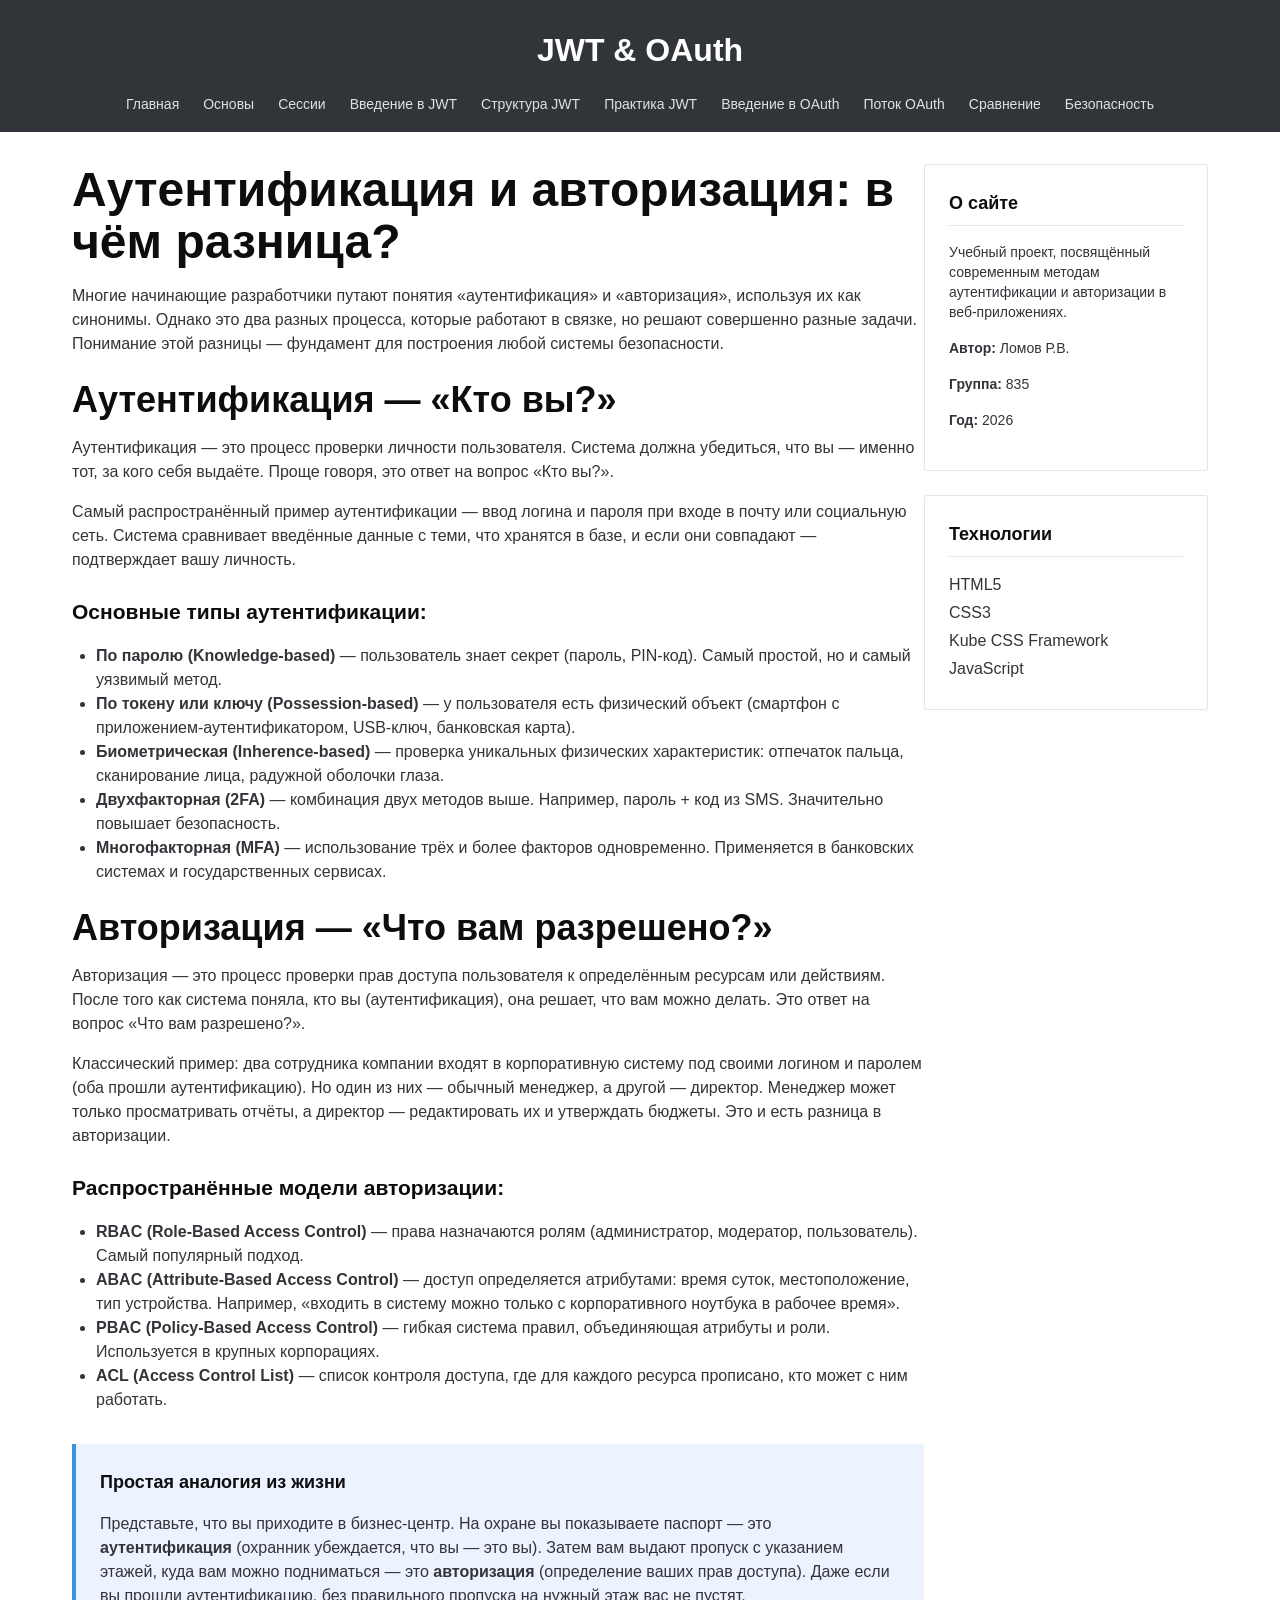
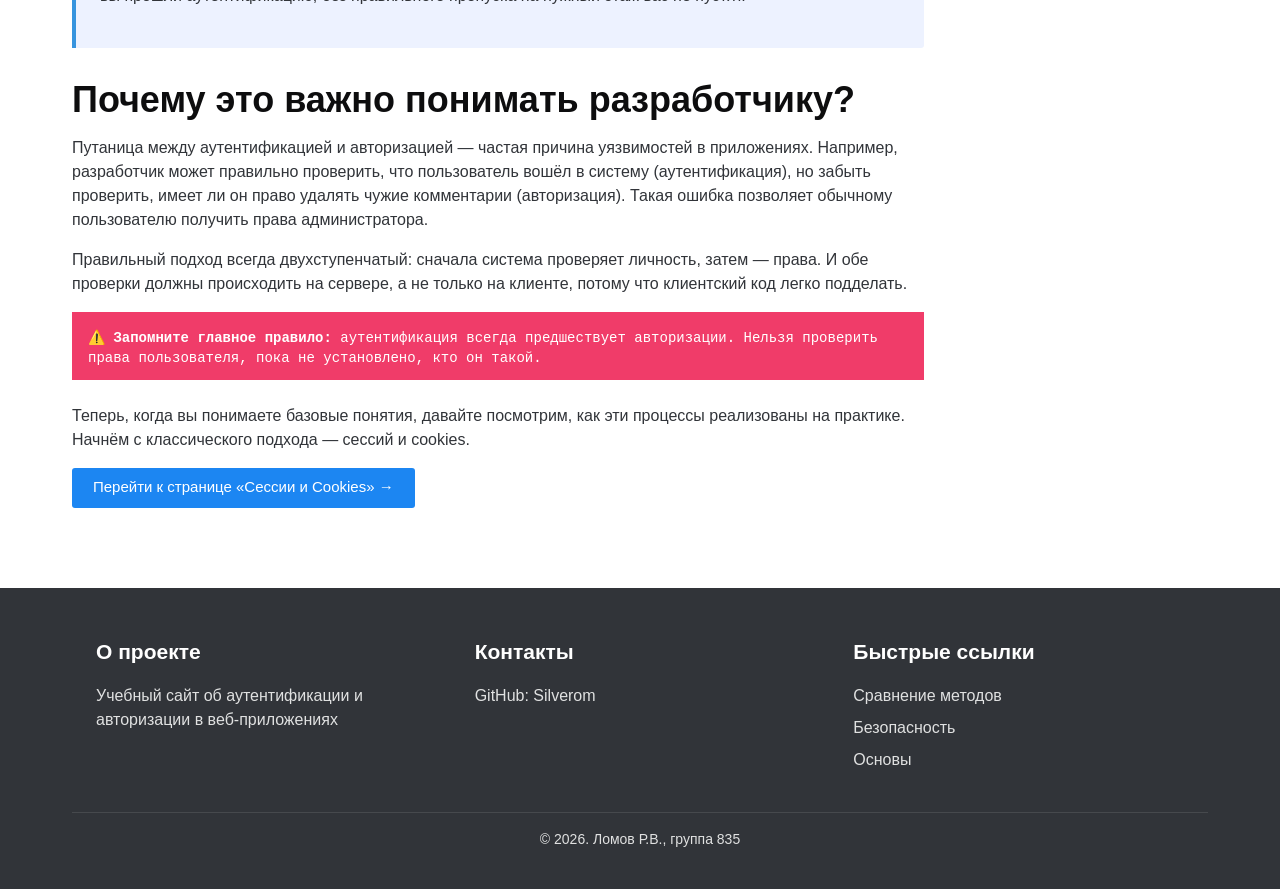
==== commit 5547a2a6: "Add files via upload" ====
--- a/pages/basics.html
+++ b/pages/basics.html
@@ -6,7 +6,7 @@
     <title>Основы: Аутентификация vs Авторизация</title>
     <!-- Фреймворк Kube -->
     <link rel="stylesheet" href="../css/kube.min.css">
-    <!-- Наши кастомные стили -->
+    <!-- Кастомные стили -->
     <link rel="stylesheet" href="../css/style.css">
 </head> 
 <body>
@@ -44,14 +44,11 @@
     <div class="container">
         <div class="row">
             
-            <!-- col-9 — 75% ширины (Kube) -->
             <main class="col-9">
-                
                 <h1>Аутентификация и авторизация: в чём разница?</h1>
                 
                 <p>Многие начинающие разработчики путают понятия «аутентификация» и «авторизация», используя их как синонимы. Однако это два разных процесса, которые работают в связке, но решают совершенно разные задачи. Понимание этой разницы — фундамент для построения любой системы безопасности.</p>
 
-                <!-- h2 с классом h2 из Kube для меньшего размера -->
                 <h2 class="h2">Аутентификация — «Кто вы?»</h2>
                 
                 <p>Аутентификация — это процесс проверки личности пользователя. Система должна убедиться, что вы — именно тот, за кого себя выдаёте. Проще говоря, это ответ на вопрос «Кто вы?».</p>
@@ -60,7 +57,6 @@
 
                 <h3 class="h4">Основные типы аутентификации:</h3>
                 
-                <!-- unstyled убирает маркеры, но мы их оставим для читаемости -->
                 <ul>
                     <li><strong>По паролю (Knowledge-based)</strong> — пользователь знает секрет (пароль, PIN-код). Самый простой, но и самый уязвимый метод.</li>
                     <li><strong>По токену или ключу (Possession-based)</strong> — у пользователя есть физический объект (смартфон с приложением-аутентификатором, USB-ключ, банковская карта).</li>
@@ -84,7 +80,6 @@
                     <li><strong>ACL (Access Control List)</strong> — список контроля доступа, где для каждого ресурса прописано, кто может с ним работать.</li>
                 </ul>
 
-                <!-- bg-highlight — светло-голубой фон (Kube) -->
                 <div class="info-box bg-highlight">
                     <h3 class="h5">Простая аналогия из жизни</h3>
                     <p>Представьте, что вы приходите в бизнес-центр. На охране вы показываете паспорт — это <strong>аутентификация</strong> (охранник убеждается, что вы — это вы). Затем вам выдают пропуск с указанием этажей, куда вам можно подниматься — это <strong>авторизация</strong> (определение ваших прав доступа). Даже если вы прошли аутентификацию, без правильного пропуска на нужный этаж вас не пустят.</p>
@@ -96,21 +91,17 @@
                 
                 <p>Правильный подход всегда двухступенчатый: сначала система проверяет личность, затем — права. И обе проверки должны происходить на сервере, а не только на клиенте, потому что клиентский код легко подделать.</p>
 
-                <!-- message error — красный блок предупреждения (Kube) -->
                 <div class="message error">
-                    <strong>️ Запомните главное правило:</strong> аутентификация всегда предшествует авторизации. Нельзя проверить права пользователя, пока не установлено, кто он такой.
+                    <strong>⚠️ Запомните главное правило:</strong> аутентификация всегда предшествует авторизации. Нельзя проверить права пользователя, пока не установлено, кто он такой.
                 </div>
 
                 <p>Теперь, когда вы понимаете базовые понятия, давайте посмотрим, как эти процессы реализованы на практике. Начнём с классического подхода — сессий и cookies.</p>
                 
-                <!-- button primary — синяя кнопка (Kube) -->
-                <p><a href="sessions.html" class="button primary">Перейти к странице «Сессии и Cookies» →</a></p>
+                <p><a href="sessions.html" class="button">Перейти к странице «Сессии и Cookies» →</a></p>
                 
             </main>
 
-            <!-- col-3 — 25% ширины (Kube) -->
             <aside class="col-3 sidebar">
-                
                 <div class="sidebar-block">
                     <h3 class="h5">О сайте</h3>
                     <p class="small">Учебный проект, посвящённый современным методам аутентификации и авторизации в веб-приложениях.</p>
@@ -128,7 +119,6 @@
                         <li>JavaScript</li>
                     </ul>
                 </div>
-                
             </aside>
 
         </div>
@@ -144,8 +134,7 @@
                 </div>
                 <div class="col-4">
                     <h4>Контакты</h4>
-                    <p>Email: student@example.com</p>
-                    <p>GitHub: github.com/username</p>
+                    <p><a href="https://github.com/Silverom" target="_blank" rel="noopener">GitHub: Silverom</a></p>
                 </div>
                 <div class="col-4">
                     <h4>Быстрые ссылки</h4>
@@ -161,6 +150,7 @@
         </div>
     </footer>
 
+    <!-- Скрипт для работы мобильного меню -->
     <script src="../js/main.js"></script>
 
 </body>
--- a/css/style.css
+++ b/css/style.css
@@ -1,14 +1,3 @@
-/* ============================================
-   ФАЙЛ: style.css
-   ОПИСАНИЕ: Кастомные стили для сайта JWT & OAuth
-   Используются ТОЛЬКО для того, чего нет в Kube:
-   - Тёмная шапка и подвал
-   - Карточки с тенями
-   - Сайдбар
-   - Адаптивное мобильное меню
-   ============================================ */
-
-
 /* ============================================
    ШАПКА САЙТА (HEADER)
    ============================================ */
@@ -17,23 +6,21 @@
     background-color: #313439;
     padding: 1.5rem 0 1rem;
     margin-bottom: 2rem;
-    text-align: center; /* Центрируем всё содержимое */
-}
-
-/* Логотип по центру */
+    text-align: center;
+}
+
 .site-logo {
     color: #fff;
-    margin: 0 0 1rem 0; /* Отступ снизу для меню */
+    margin: 0 0 1rem 0;
     font-size: 32px;
 }
 
-/* Навигация по центру под заголовком */
 .main-nav {
     margin: 0;
 }
 
 .nav-menu {
-    display: inline-flex; /* Горизонтальное меню по центру */
+    display: inline-flex;
     gap: 1.5rem;
     flex-wrap: wrap;
     justify-content: center;
@@ -55,15 +42,11 @@
 
 
 /* ============================================
-   2. КНОПКА БУРГЕР-МЕНЮ (МОБИЛЬНАЯ ВЕРСИЯ)
-   ============================================
-   Kube не даёт готового бургер-меню.
-   Делаем его сами: три полоски, которые 
-   превращаются в крестик при нажатии.
+   КНОПКА БУРГЕР-МЕНЮ (МОБИЛЬНАЯ ВЕРСИЯ)
    ============================================ */
 
 .menu-toggle {
-    display: none; /* Скрыта на десктопе */
+    display: none;
     background: none;
     border: none;
     cursor: pointer;
@@ -71,7 +54,6 @@
     margin-top: 8px;
 }
 
-/* Полоски бургера */
 .menu-toggle span {
     display: block;
     width: 25px;
@@ -83,18 +65,16 @@
 
 
 /* ============================================
-   3. КАРТОЧКИ РАЗДЕЛОВ
-   ============================================ */
-
-/* Сетка карточек — используем CSS Grid вместо Kube col-* */
+   КАРТОЧКИ РАЗДЕЛОВ
+   ============================================ */
+
 .cards-grid {
     display: grid;
-    grid-template-columns: repeat(3, 1fr); /* 3 равные колонки */
-    gap: 1.5rem; /* Расстояние между карточками */
+    grid-template-columns: repeat(3, 1fr);
+    gap: 1.5rem;
     margin: 2rem 0;
 }
 
-/* Сама карточка */
 .card {
     background: #fff;
     padding: 1.5rem;
@@ -122,94 +102,67 @@
     flex-grow: 1;
 }
 
-/* Адаптивность карточек */
-@media (max-width: 991px) {
-    .cards-grid {
-        grid-template-columns: repeat(2, 1fr); /* 2 колонки на планшете */
-    }
-}
-
-@media (max-width: 768px) {
-    .cards-grid {
-        grid-template-columns: 1fr; /* 1 колонка на мобильном */
-    }
-}
-
-
-/* ============================================
-   4. ИНФОРМАЦИОННЫЙ БЛОК
-   ============================================
-   Используем bg-highlight из Kube для фона,
-   но добавляем свою левую границу для акцента.
+
+/* ============================================
+   ИНФОРМАЦИОННЫЙ БЛОК
    ============================================ */
 
 .info-box {
-    border-left: 4px solid #3794de; /* Синяя полоса слева */
-    padding: 1.5rem; /* Внутренние отступы */
-    margin: 2rem 0; /* Отступы сверху и снизу */
-    border-radius: 0 3px 3px 0; /* Скругление справа */
-}
-
-
-/* ============================================
-   5. САЙДБАР (БОКОВАЯ ПАНЕЛЬ)
-   ============================================
-   Kube не даёт готового сайдбара.
-   Делаем белые блоки с рамкой для навигации 
-   и формы подписки.
-   ============================================ */
-
-/* Отступ сайдбара сверху (чтобы выровнять с контентом) */
+    border-left: 4px solid #3794de;
+    padding: 1.5rem;
+    margin: 2rem 0;
+    border-radius: 0 3px 3px 0;
+}
+
+
+/* ============================================
+   САЙДБАР (БОКОВАЯ ПАНЕЛЬ)
+   ============================================ */
+
 .sidebar {
     margin-top: 0;
 }
 
-/* Блок внутри сайдбара */
 .sidebar-block {
     background: #fff;
     padding: 1.5rem;
     border: 1px solid rgba(0, 0, 0, 0.1);
     border-radius: 3px;
-    margin-bottom: 1.5rem; /* Отступ между блоками */
-}
-
-/* Заголовок блока сайдбара */
+    margin-bottom: 1.5rem;
+}
+
 .sidebar-block h3 {
     margin-top: 0;
     padding-bottom: 0.5rem;
-    border-bottom: 1px solid rgba(0, 0, 0, 0.1); /* Разделительная линия */
+    border-bottom: 1px solid rgba(0, 0, 0, 0.1);
     margin-bottom: 1rem;
 }
 
-/* Список навигации в сайдбаре */
 .sidebar-nav {
     margin: 0;
 }
 
-/* Пункты списка навигации */
 .sidebar-nav li {
     margin-bottom: 0.25rem;
 }
 
-/* Ссылки в навигации сайдбара */
 .sidebar-nav a {
-    display: block; /* Ссылка на всю ширину */
+    display: block;
     padding: 0.5rem;
-    color: #313439; /* Тёмный цвет текста */
+    color: #313439;
     text-decoration: none;
     border-radius: 3px;
     transition: background 0.2s, color 0.2s;
 }
 
-/* Ссылки при наведении */
 .sidebar-nav a:hover {
-    background: #f8f8f8; /* Светло-серый фон (цвет .bg-aluminum из Kube) */
-    color: #3794de; /* Синий цвет */
-}
-
-
-/* ============================================
-   6. ПОДВАЛ САЙТА (FOOTER)
+    background: #f8f8f8;
+    color: #3794de;
+}
+
+
+/* ============================================
+   ПОДВАЛ САЙТА (FOOTER)
    ============================================ */
 
 .site-footer {
@@ -219,9 +172,8 @@
     margin-top: 4rem;
 }
 
-/* Стили для колонок подвала — добавляем отступы */
 .site-footer .col-4 {
-    padding: 0 1.5rem; /* Отступы между колонками */
+    padding: 0 1.5rem;
 }
 
 .site-footer h4 {
@@ -256,22 +208,56 @@
 
 
 /* ============================================
-   7. АДАПТИВНОСТЬ (МОБИЛЬНАЯ ВЕРСИЯ)
-   ============================================
-   Kube сам адаптирует сетку (col-*),
-   но нам нужно дополнительно:
-   - Показать бургер-меню
-   - Скрыть обычное меню
-   - Перестроить карточки в 1 колонку
-   ============================================ */
+   БАЗОВЫЕ СТИЛИ КОНТЕЙНЕРА
+   ============================================ */
+
+.container {
+    max-width: 1200px;
+    margin: 0 auto;
+    padding: 0 2rem;
+}
+
+
+/* ============================================
+   АДАПТИВНОСТЬ (МОБИЛЬНАЯ ВЕРСИЯ)
+   ============================================ */
+
+@media (max-width: 991px) {
+    .cards-grid {
+        grid-template-columns: repeat(2, 1fr);
+    }
+    
+    .site-footer .col-4 {
+        padding: 0 1rem;
+        margin-bottom: 1.5rem;
+    }
+}
 
 @media (max-width: 768px) {
-    /* Показываем кнопку бургера */
+    /* Шапка */
+    .site-header {
+        padding: 1rem 0;
+    }
+    
+    .site-header .container {
+        padding: 0 1rem;
+    }
+    
+    .site-logo {
+        font-size: 20px;
+        text-align: center;
+        margin-bottom: 1rem;
+    }
+    
+    /* Бургер-меню */
     .menu-toggle {
         display: block;
-    }
-    
-    /* Скрываем обычное меню */
+        position: absolute;
+        top: 1rem;
+        right: 1rem;
+        z-index: 1000;
+    }
+    
     .main-nav {
         display: none;
         width: 100%;
@@ -280,139 +266,39 @@
         border-top: 1px solid rgba(255, 255, 255, 0.1);
     }
     
-    /* Показываем меню когда добавлен класс is-active (через JS) */
     .main-nav.is-active {
         display: block;
     }
     
-    /* Меню в колонку на мобильных */
     .nav-menu {
         flex-direction: column;
         gap: 0;
     }
     
-    /* Пункты меню с разделителями */
     .nav-menu li {
         border-bottom: 1px solid rgba(255, 255, 255, 0.1);
-    }
-    
-    .nav-menu a {
-        display: block;
-        padding: 0.75rem 0;
-    }
-    
-    /* Сайдбар под контентом на мобильных */
-    .sidebar {
-        margin-top: 2rem;
-    }
-}
-/* Исправление проблемы с выравниванием */
-.container {
-    max-width: 1200px !important;
-    margin: 0 auto !important;
-    padding: 0 2rem !important;
-}
-
-.row.gutters {
-    margin-left: 0 !important;
-}
-
-/* ============================================
-   АДАПТИВНОСТЬ ДЛЯ МОБИЛЬНЫХ
-   ============================================ */
-
-/* Планшеты и меньше (до 992px) */
-@media (max-width: 991px) {
-    .site-footer .col-4 {
-        padding: 0 1rem;
-        margin-bottom: 1.5rem;
-    }
-}
-
-/* Мобильные устройства (до 768px) */
-@media (max-width: 768px) {
-    /* === ШАПКА И МЕНЮ === */
-    .site-header {
-        padding: 1rem 0;
-    }
-    
-    .site-header .container {
-        padding: 0 1rem;
-    }
-    
-    .site-logo {
-        font-size: 20px;
-        text-align: center;
-        margin-bottom: 1rem;
-    }
-    
-    /* Показываем кнопку бургера */
-    .menu-toggle {
-        display: block;
-        position: absolute;
-        top: 1rem;
-        right: 1rem;
-        background: none;
-        border: none;
-        cursor: pointer;
-        padding: 0.5rem;
-        z-index: 1000;
-    }
-    
-    .menu-toggle span {
-        display: block;
-        width: 25px;
-        height: 3px;
-        background: #fff;
-        margin: 5px 0;
-        transition: 0.3s;
-    }
-    
-    /* Скрываем меню по умолчанию */
-    .main-nav {
-        display: none;
-        width: 100%;
-        margin-top: 1rem;
-    }
-    
-    /* Показываем меню когда есть класс is-active */
-    .main-nav.is-active {
-        display: block;
-    }
-    
-    /* Меню в колонку */
-    .nav-menu {
-        flex-direction: column;
-        gap: 0;
-    }
-    
-    .nav-menu li {
-        border-bottom: 1px solid rgba(255,255,255,0.1);
     }
     
     .nav-menu a {
         display: block;
         padding: 1rem;
-        font-size: 16px; /* Чтобы не зумилось на iOS */
-    }
-    
-    /* === ОСНОВНОЙ КОНТЕНТ === */
+        font-size: 16px;
+    }
+    
+    /* Контент */
     .container {
         padding: 0 1rem;
     }
     
-    /* На мобильном всё в одну колонку */
     .col-9, .col-3, .col-4 {
         width: 100%;
         margin-left: 0;
     }
     
-    /* Сайдбар под контентом */
     .sidebar {
         margin-top: 2rem;
     }
     
-    /* Уменьшаем заголовки */
     h1 {
         font-size: 24px;
         line-height: 28px;
@@ -423,37 +309,81 @@
         line-height: 24px;
     }
     
-    /* Текст не переносится по одному слову */
     p {
         word-wrap: break-word;
         hyphens: auto;
     }
     
-    /* Карточки в одну колонку */
     .cards-grid {
         grid-template-columns: 1fr;
         gap: 1rem;
     }
     
-    /* Таблица скроллится */
     table {
         display: block;
         overflow-x: auto;
         white-space: nowrap;
     }
     
-    /* Меню в сайдбаре */
     .sidebar-nav a {
         font-size: 16px;
     }
     
-    /* Форма */
     input, textarea, select {
-        font-size: 16px; /* Предотвращает зум на iOS */
-    }
-}
-
-/* Маленькие мобильные (до 480px) */
+        font-size: 16px;
+    }
+    
+    /* Сайдбар */
+    .col-3, .sidebar {
+        width: 100% !important;
+        max-width: 100% !important;
+        flex: 0 0 100% !important;
+        margin-left: 0 !important;
+    }
+    
+    .sidebar-block {
+        width: 100%;
+        box-sizing: border-box;
+        padding: 1.5rem;
+        margin-bottom: 2rem;
+    }
+    
+    .sidebar-block p {
+        word-wrap: normal;
+        overflow-wrap: normal;
+        hyphens: none;
+        line-height: 1.6;
+    }
+    
+    /* Код */
+    pre {
+        font-size: 11px;
+        padding: 0.75rem;
+        margin: 1rem 0;
+        overflow-x: auto;
+        -webkit-overflow-scrolling: touch;
+    }
+    
+    /* Подвал */
+    .site-footer .col-4 {
+        width: 100% !important;
+        padding: 0 1rem;
+        margin-bottom: 2rem;
+    }
+    
+    .site-footer p {
+        word-wrap: normal;
+        overflow-wrap: normal;
+        hyphens: none;
+        line-height: 1.6;
+    }
+    
+    .site-footer ul li {
+        word-wrap: normal;
+        overflow-wrap: normal;
+    }
+}
+
 @media (max-width: 480px) {
     .site-logo {
         font-size: 18px;
@@ -472,4 +402,54 @@
         width: 100%;
         text-align: center;
     }
+}
+
+
+/* ============================================
+   ФИНАЛЬНЫЕ ИСПРАВЛЕНИЯ
+   ============================================ */
+
+pre::after {
+    display: none !important;
+}
+
+p code, li code, td code {
+    word-break: break-all;
+    overflow-wrap: break-word;
+    white-space: normal;
+    display: inline-block;
+    max-width: 100%;
+}
+
+pre {
+    overflow-x: auto;
+    white-space: pre;
+    word-wrap: normal;
+    max-width: 100%;
+    box-sizing: border-box;
+    -webkit-overflow-scrolling: touch;
+}
+
+pre code {
+    white-space: pre;
+    word-break: normal;
+}
+
+
+main figure {
+    margin: 2rem 0;
+    text-align: center;
+}
+
+.diagram-image {
+    width: 1400px !important;
+    max-width: none !important;
+    height: auto !important;
+    display: block !important;
+    margin: 0 auto 0 -200px !important; 
+}
+
+figure figcaption {
+    margin-top: 0.5rem;
+    text-align: center;
 }
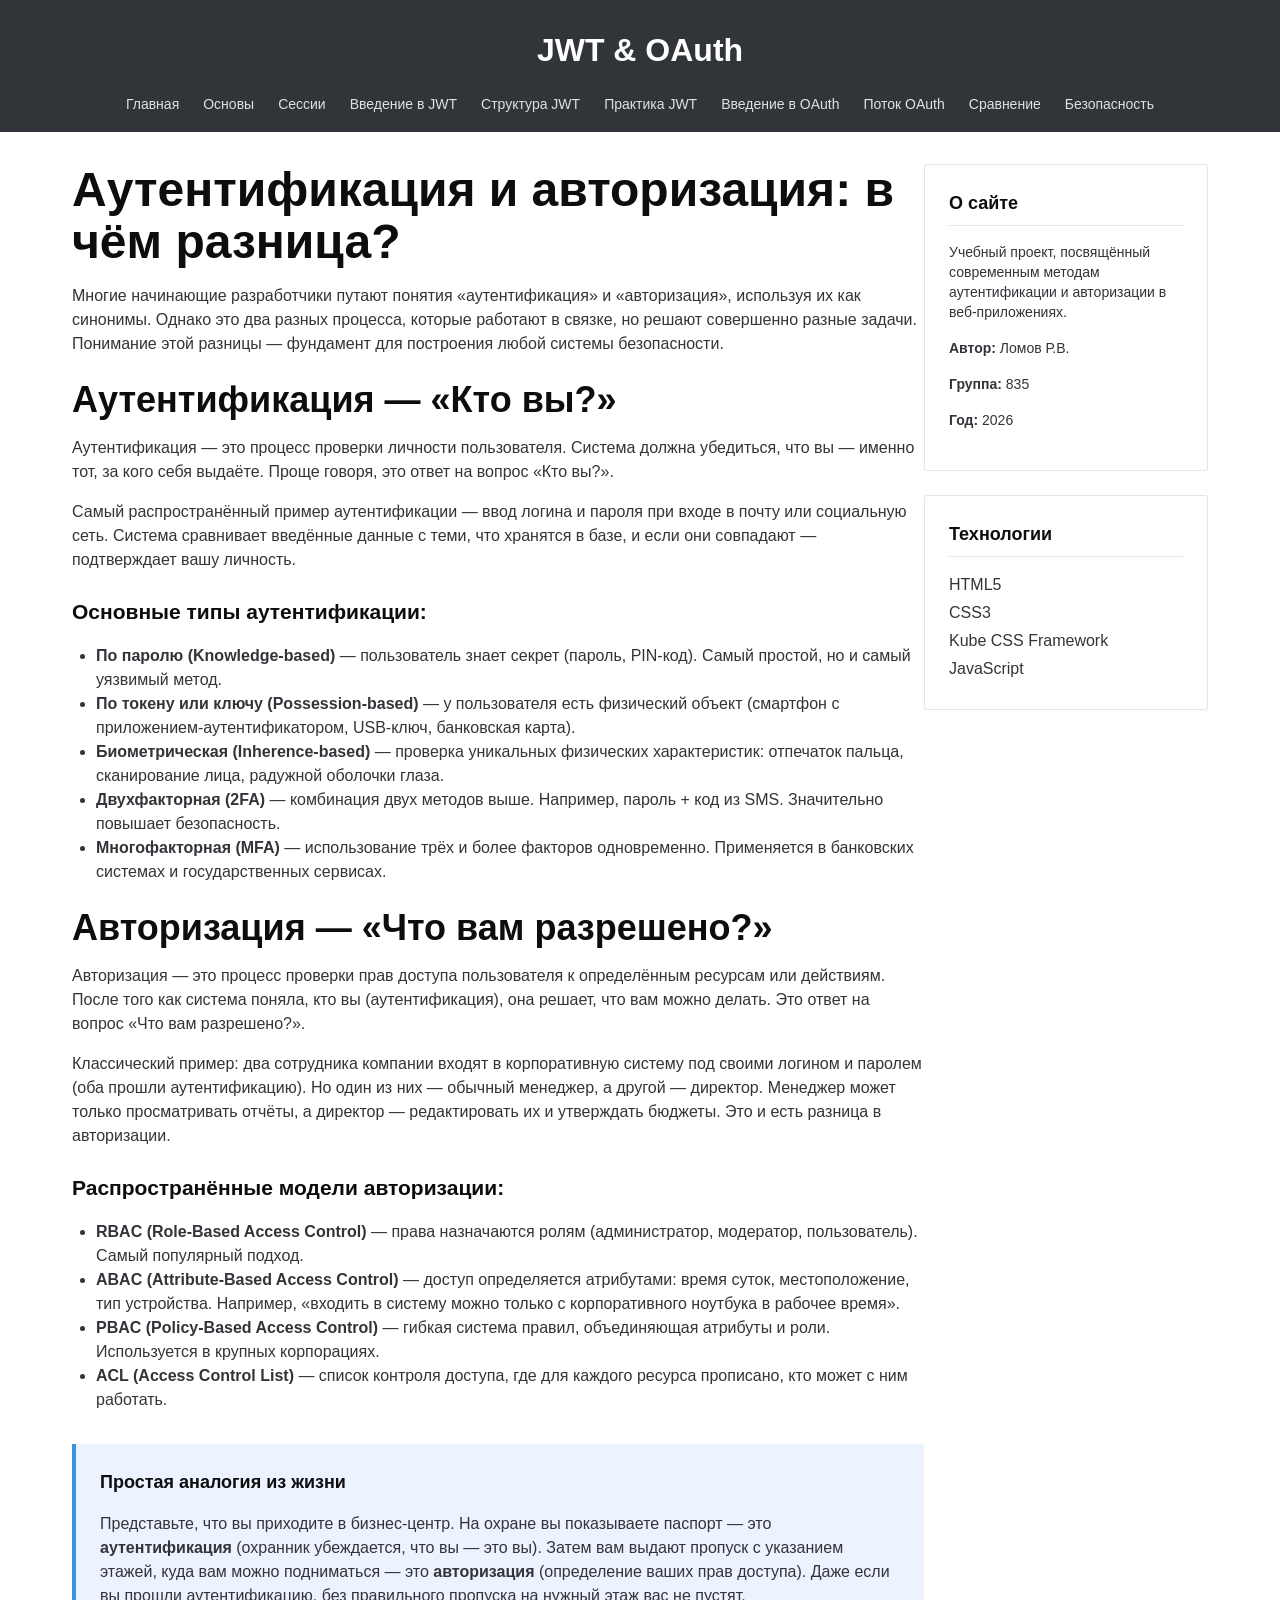
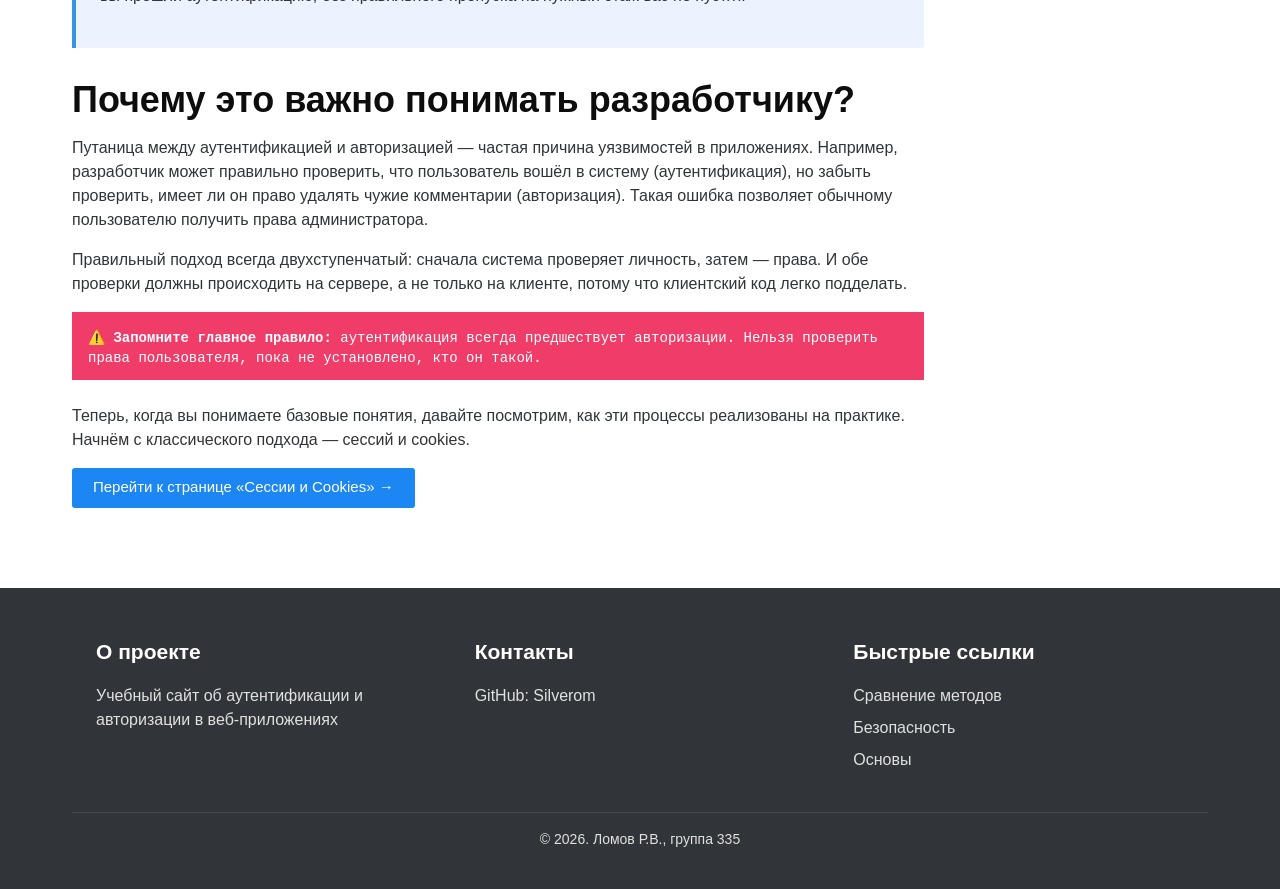
==== commit 63ca8e94: "Add files via upload" ====
--- a/pages/basics.html
+++ b/pages/basics.html
@@ -146,7 +146,7 @@
                 </div>
             </div>
             <hr>
-            <p class="text-center small">&copy; 2026. Ломов Р.В., группа 835</p>
+            <p class="text-center small">&copy; 2026. Ломов Р.В., группа 335</p>
         </div>
     </footer>
 
